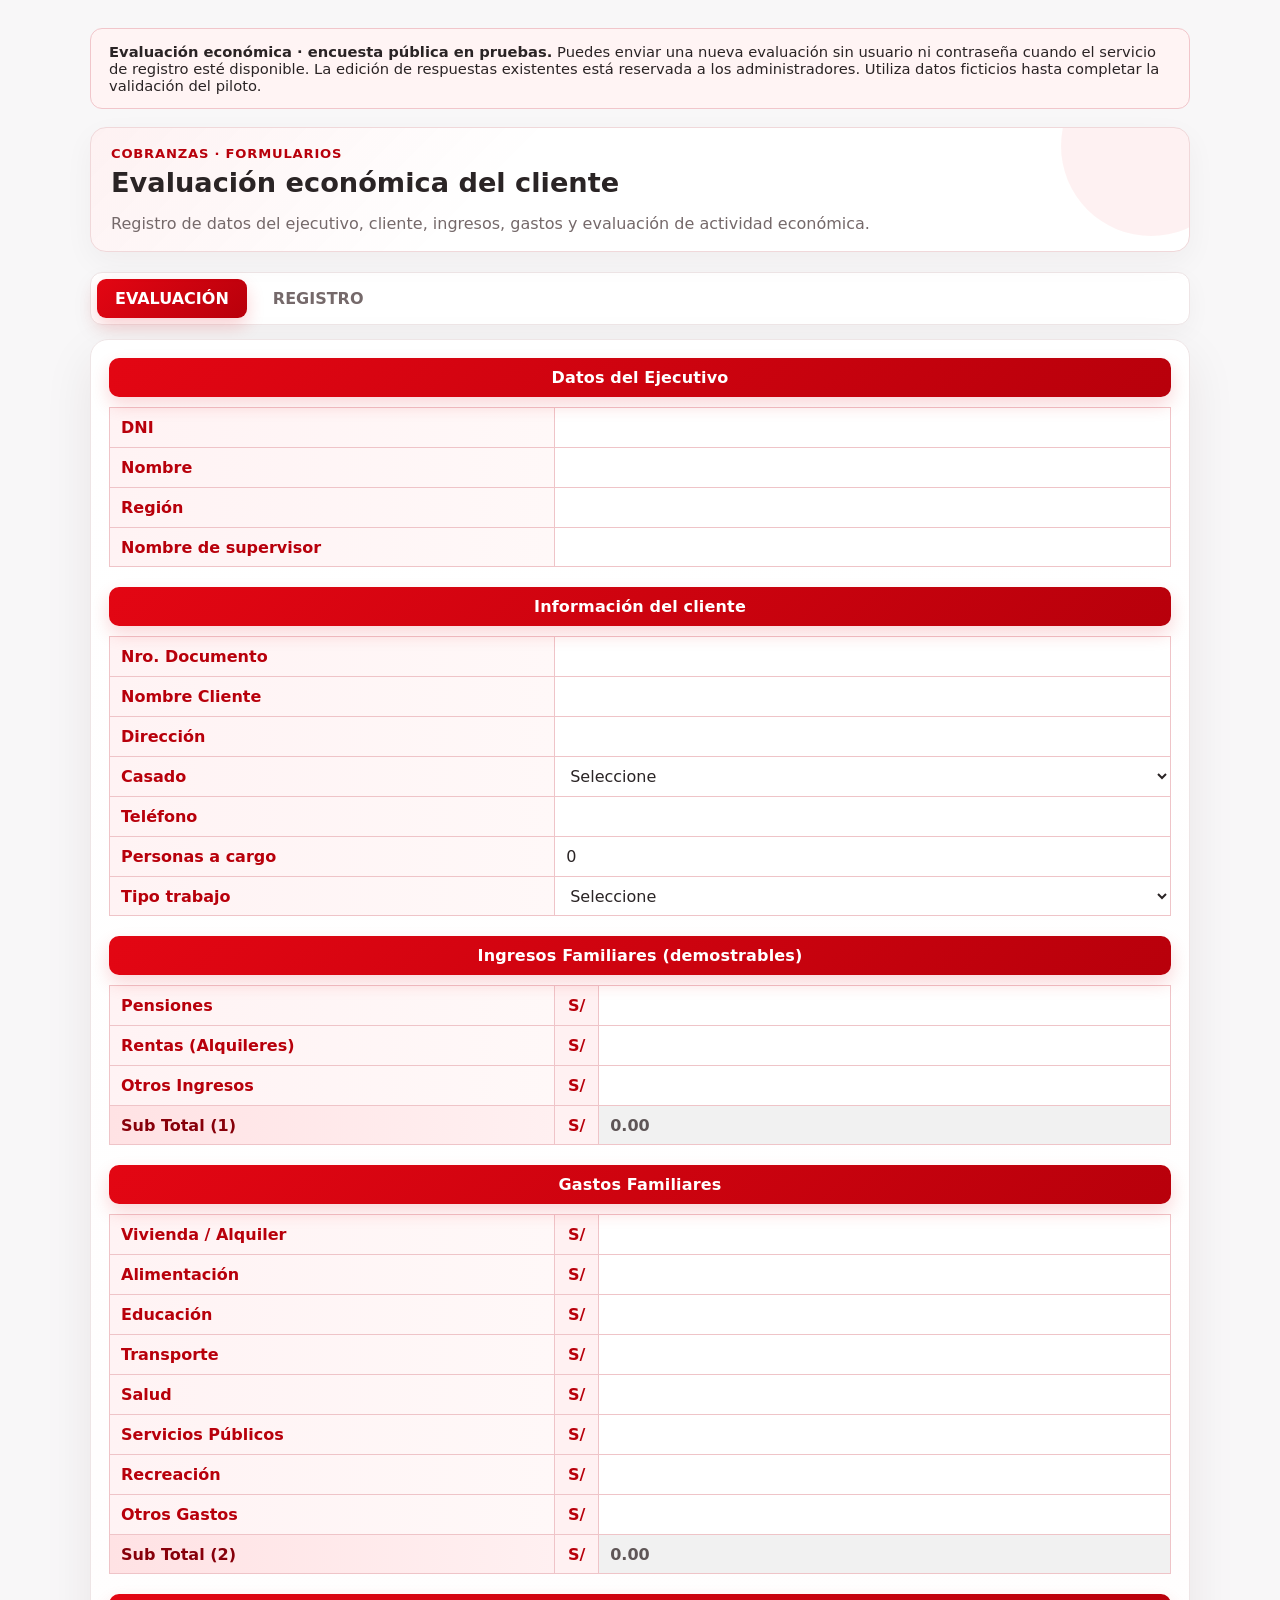
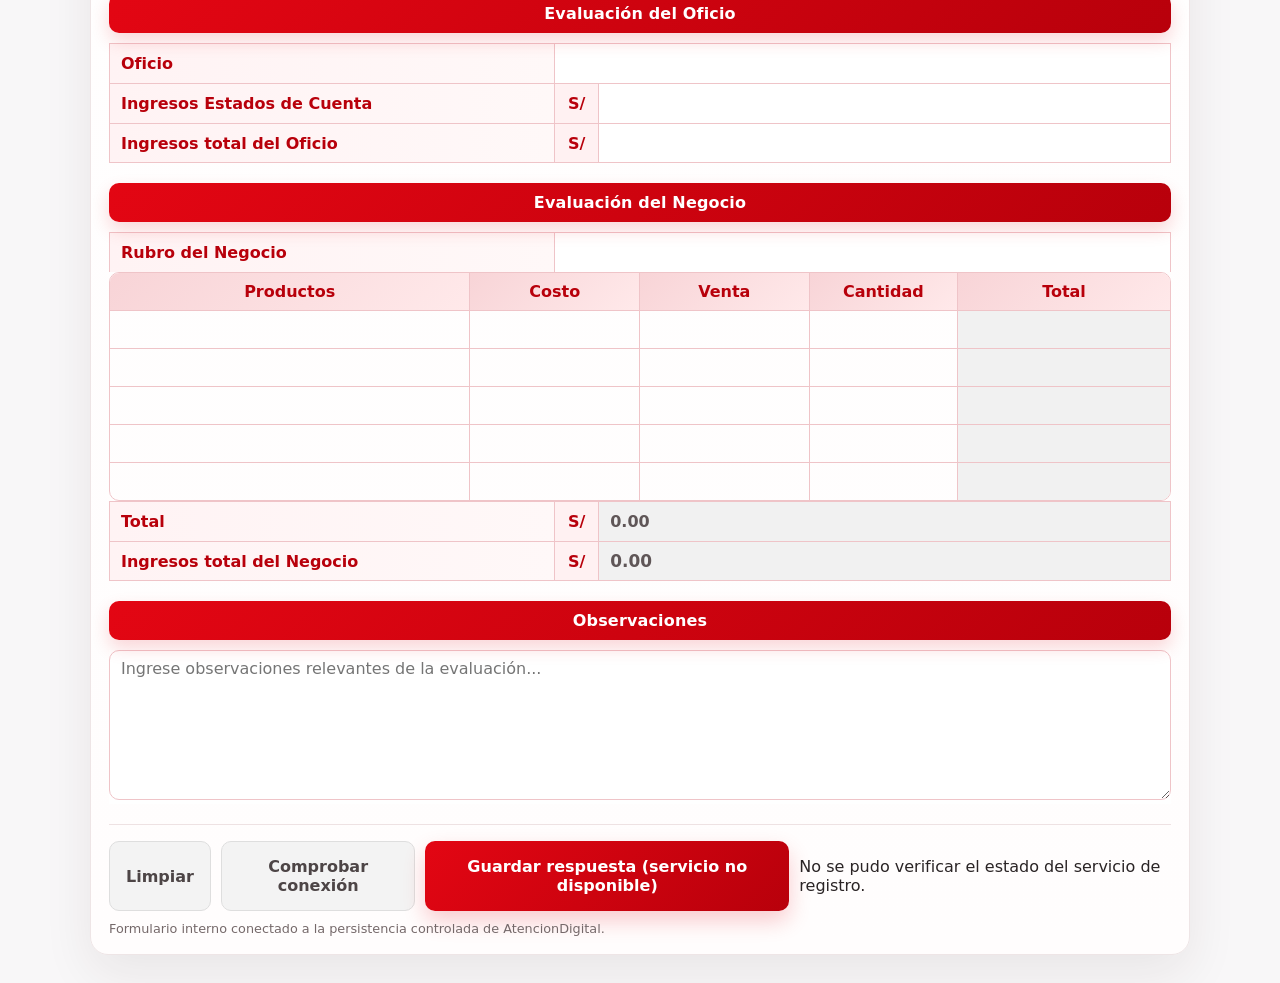
==== index.html @ 5de5f95e "feat(encuesta): Guardar público sin clave, confirmación persistente y bloqueo si no hay backend" ====
<!doctype html>
<html lang="es"><head><meta charset="utf-8"><meta name="viewport" content="width=device-width, initial-scale=1"><title>Actividad Económica | AtencionDigital</title><style>
:root{--carsa-red:#e30613;--carsa-red-dark:#b8000b;--carsa-red-deep:#87000a;--carsa-red-soft:#ffe6e8;--carsa-red-softer:#fff5f5;--carsa-ease:ease}*{box-sizing:border-box}body{margin:0;padding:28px 16px;background:#f8f7f8;font-family:system-ui,-apple-system,"Segoe UI",sans-serif;color:#2a2425}input,select,textarea,button{font:inherit}.atd-kicker{color:#b8000b;font-size:.82rem;font-weight:800;text-transform:uppercase;letter-spacing:.06em}.atd-page-title{font-size:1.7rem;margin:.4rem 0}.atd-muted{color:#75696a}.mb-1{margin-bottom:.25rem}.mb-0{margin-bottom:0}.preview-banner{max-width:1100px;margin:0 auto 18px;padding:14px 18px;border:1px solid #f1c6cb;background:#fff4f4;border-radius:12px;font-size:.92rem}

    .eval-page {
        --eval-red: var(--carsa-red);
        --eval-red-dark: var(--carsa-red-dark);
        --eval-red-deep: var(--carsa-red-deep);
        --eval-red-soft: var(--carsa-red-soft);
        --eval-red-softer: var(--carsa-red-softer);
        --eval-border: #efc4c8;
        --eval-line: #eee2e3;
        --eval-ink: #2a2425;
        --eval-muted: #75696a;
        --eval-shadow: 0 18px 50px rgba(45, 22, 24, .08);
    }

    .eval-header {
        display: flex;
        align-items: end;
        justify-content: space-between;
        gap: 16px;
        margin: 0 auto 20px;
        max-width: 1100px;
        padding: 18px 20px;
        border: 1px solid #f0d8da;
        border-radius: 16px;
        background:
            linear-gradient(135deg, rgba(227,6,19,.055), transparent 38%),
            #fff;
        box-shadow: 0 10px 30px rgba(43,22,24,.045);
        position: relative;
        overflow: hidden;
    }

    .eval-header::after {
        content: "";
        position: absolute;
        right: -52px;
        top: -72px;
        width: 180px;
        height: 180px;
        border-radius: 50%;
        background: rgba(227,6,19,.055);
        pointer-events: none;
    }

    .eval-grid {
        display: grid;
        grid-template-columns: 1fr;
        gap: 22px;
        align-items: start;
        max-width: 1100px;
        margin: 0 auto;
    }

    .eval-panel {
        width: 100%;
        background: linear-gradient(180deg, #fff 0%, #fffdfd 100%);
        border: 1px solid #eee5e6;
        border-radius: 18px;
        padding: 18px;
        box-shadow: var(--eval-shadow);
        overflow: hidden;
    }

    .eval-section {
        margin-bottom: 20px;
        animation: evalSectionIn .42s var(--carsa-ease) both;
    }

    .eval-section:last-child {
        margin-bottom: 0;
    }

    .eval-section-title {
        margin: 0 0 10px;
        padding: 10px 14px;
        border-radius: 10px;
        background: linear-gradient(135deg, var(--eval-red) 0%, var(--eval-red-dark) 100%);
        color: #fff;
        font-size: 1rem;
        font-weight: 850;
        letter-spacing: .01em;
        text-align: center;
        box-shadow: 0 8px 18px rgba(227,6,19,.16);
        position: relative;
        overflow: hidden;
    }

    .eval-section-title::after {
        content: "";
        position: absolute;
        inset: 0;
        background: linear-gradient(110deg, transparent 0 42%, rgba(255,255,255,.14) 50%, transparent 58% 100%);
        transform: translateX(-120%);
        transition: transform .6s var(--carsa-ease);
        pointer-events: none;
    }

    .eval-section:hover .eval-section-title::after {
        transform: translateX(120%);
    }

    .eval-row {
        display: grid;
        grid-template-columns: 42% 58%;
        border: 1px solid var(--eval-border);
        border-bottom: 0;
        min-height: 40px;
        background: #fff;
        transition: background .16s ease, box-shadow .16s ease, transform .16s ease;
    }

    .eval-row:last-child {
        border-bottom: 1px solid var(--eval-border);
    }

    .eval-row:hover {
        background: var(--eval-red-softer);
        box-shadow: inset 4px 0 0 rgba(227,6,19,.18);
    }

    .eval-label {
        display: flex;
        align-items: center;
        padding: 8px 11px;
        background: linear-gradient(90deg, #fff3f4 0%, #fff8f8 100%);
        color: var(--eval-red-dark);
        font-weight: 800;
        border-right: 1px solid var(--eval-border);
    }

    .eval-field {
        min-width: 0;
        background: #fff;
    }

    .eval-field input,
    .eval-field select,
    .eval-field textarea {
        width: 100%;
        min-height: 38px;
        border: 0;
        outline: 0;
        padding: 8px 11px;
        background: transparent;
        color: var(--eval-ink);
        transition: background .16s ease, box-shadow .16s ease;
    }

    .eval-field input:focus,
    .eval-field select:focus,
    .eval-field textarea:focus {
        background: #fffafa;
        box-shadow: inset 0 0 0 2px rgba(227,6,19,.18);
    }

    .eval-field textarea {
        min-height: 150px;
        resize: vertical;
        border: 1px solid var(--eval-border);
        border-radius: 10px;
        background: #fff;
    }

    .eval-money {
        display: grid;
        grid-template-columns: 44px 1fr;
        align-items: stretch;
    }

    .eval-currency {
        display: grid;
        place-items: center;
        background: #fff1f2;
        color: var(--eval-red-dark);
        font-weight: 900;
        border-right: 1px solid var(--eval-border);
    }

    .eval-subtotal {
        background: linear-gradient(90deg, #ffe2e4 0%, #fff0f1 100%) !important;
        color: var(--eval-red-deep);
        font-weight: 900;
    }

    .eval-total-emphasis {
        background: #fff4f5 !important;
        color: var(--eval-red-deep) !important;
        font-weight: 900;
        font-size: 1.06rem;
    }

    .eval-products {
        width: 100%;
        border-collapse: separate;
        border-spacing: 0;
        table-layout: fixed;
        overflow: hidden;
        border: 1px solid var(--eval-border);
        border-radius: 10px;
    }

    .eval-products th,
    .eval-products td {
        border-right: 1px solid var(--eval-border);
        border-bottom: 1px solid var(--eval-border);
        padding: 0;
    }

    .eval-products th:last-child,
    .eval-products td:last-child {
        border-right: 0;
    }

    .eval-products tbody tr:last-child td {
        border-bottom: 0;
    }

    .eval-products th {
        padding: 9px 6px;
        background: linear-gradient(135deg, #f8d4d7 0%, #ffe9ea 100%);
        color: var(--eval-red-dark);
        text-align: center;
        font-weight: 900;
    }

    .eval-products tbody tr {
        transition: background .16s ease;
    }

    .eval-products tbody tr:hover {
        background: #fff7f8;
    }

    .eval-products input {
        width: 100%;
        border: 0;
        outline: 0;
        padding: 9px 7px;
        text-align: center;
        background: transparent;
        color: var(--eval-ink);
    }

    .eval-products input:focus {
        background: #fffafa;
        box-shadow: inset 0 0 0 2px rgba(227,6,19,.16);
    }

    .eval-products .product-name {
        text-align: left;
    }

    .eval-actions {
        display: flex;
        justify-content: flex-end;
        gap: 10px;
        margin-top: 18px;
        padding-top: 16px;
        border-top: 1px solid var(--eval-line);
    }

    .eval-btn {
        min-height: 42px;
        border: 0;
        border-radius: 10px;
        padding: 9px 16px;
        font-weight: 850;
        cursor: pointer;
        transition: transform .18s var(--carsa-ease), box-shadow .18s ease, background .18s ease, color .18s ease;
    }

    .eval-btn:hover {
        transform: translateY(-2px);
    }

    .eval-btn-primary {
        background: linear-gradient(135deg, var(--eval-red) 0%, var(--eval-red-dark) 100%);
        color: #fff;
        box-shadow: 0 10px 22px rgba(227,6,19,.2);
    }

    .eval-btn-primary:hover {
        box-shadow: 0 14px 28px rgba(227,6,19,.28);
    }

    .eval-btn-secondary {
        background: #f3f3f3;
        color: #4d4546;
        border: 1px solid #dedede;
    }

    .eval-btn-secondary:hover {
        background: #fff5f6;
        color: var(--eval-red-dark);
        border-color: #efbfc3;
    }

    .eval-note {
        margin-top: 10px;
        color: var(--eval-muted);
        font-size: .8rem;
    }


    .eval-tabs {
        display: flex;
        gap: 8px;
        max-width: 1100px;
        margin: 0 auto 14px;
        padding: 6px;
        background: #fff;
        border: 1px solid #eee5e6;
        border-radius: 12px;
        box-shadow: 0 8px 24px rgba(43,22,24,.04);
    }
    .eval-tab {
        border: 0;
        border-radius: 9px;
        padding: 10px 18px;
        background: transparent;
        color: var(--eval-muted);
        font-weight: 850;
        cursor: pointer;
    }
    .eval-tab.active {
        background: linear-gradient(135deg, var(--eval-red), var(--eval-red-dark));
        color: #fff;
        box-shadow: 0 8px 18px rgba(227,6,19,.18);
    }
    .eval-tab-radio { position: absolute; opacity: 0; pointer-events: none; }
    .eval-tab-content { display: none; }
    #evalVistaEvaluacion:checked ~ .eval-tabs + #tabEvaluacion { display: block; }
    #evalVistaRegistro:checked ~ .eval-tabs + #tabEvaluacion + #tabRegistro { display: block; }
    #evalVistaRegistro:checked ~ #tabRegistro {
        width: 100%;
        max-width: none;
        margin-left: 50%;
        transform: translateX(-50%);
    }
    #evalVistaRegistro:checked ~ #tabRegistro .eval-grid {
        max-width: none;
        width: 100%;
    }
    #evalVistaRegistro:checked ~ #tabRegistro .eval-panel {
        width: 100%;
        max-width: none;
    }
    #evalVistaRegistro:checked ~ #tabRegistro .eval-registro {
        min-width: 1700px;
    }
    #evalVistaEvaluacion:checked ~ .eval-tabs label[for="evalVistaEvaluacion"],
    #evalVistaRegistro:checked ~ .eval-tabs label[for="evalVistaRegistro"] {
        background: linear-gradient(135deg, var(--eval-red), var(--eval-red-dark));
        color: #fff;
        box-shadow: 0 8px 18px rgba(227,6,19,.18);
    }
    .eval-registro-wrap {
        overflow-x: auto;
        position: relative;
        isolation: isolate;
    }
    .eval-registro {
        width: 100%;
        min-width: 980px;
        border-collapse: separate;
        border-spacing: 0;
        border: 1px solid var(--eval-border);
        border-radius: 10px;
        overflow: hidden;
    }
    .eval-registro th, .eval-registro td {
        padding: 9px 8px;
        border-right: 1px solid var(--eval-border);
        border-bottom: 1px solid var(--eval-border);
        text-align: left;
        white-space: nowrap;
    }
    .eval-registro th:last-child, .eval-registro td:last-child { border-right: 0; }
    .eval-registro tbody tr:last-child td { border-bottom: 0; }
    .eval-registro thead tr:first-child th {
        background: linear-gradient(135deg, #f8d4d7 0%, #ffe9ea 100%);
        color: var(--eval-red-dark);
        font-weight: 900;
    }
    .eval-registro .filter-row th {
        background: #fff8f8;
        padding: 6px;
    }
    .eval-registro .filter-row input, .eval-registro .filter-row select {
        width: 100%;
        min-width: 80px;
        border: 1px solid #efd0d3;
        border-radius: 7px;
        padding: 6px 7px;
        outline: 0;
        background: #fff;
    }
    .eval-registro .filter-row input:focus, .eval-registro .filter-row select:focus {
        border-color: var(--eval-red);
        box-shadow: 0 0 0 2px rgba(227,6,19,.08);
    }
    .eval-registro tbody td { background: #fafafa; color: #5f5657; }
    .eval-registro tbody tr:hover td { background: #fafafa; }
    .eval-action-head,
    .eval-action-cell {
        position: sticky !important;
        right: 0;
        z-index: 20;
        text-align: center !important;
        min-width: 74px;
        width: 74px;
        box-shadow: -5px 0 10px rgba(43,22,24,.08);
    }
    .eval-action-head {
        background: linear-gradient(135deg, #f8d4d7 0%, #ffe9ea 100%) !important;
        color: var(--eval-red-dark) !important;
        z-index: 30;
    }
    .eval-registro .filter-row th:last-child {
        position: sticky !important;
        right: 0;
        z-index: 29;
        background: #fff8f8 !important;
        box-shadow: -5px 0 10px rgba(43,22,24,.08);
    }
    .eval-action-cell { background: #fff !important; }
    .eval-edit-btn {
        width: 36px;
        height: 34px;
        border: 1px solid #e5c7ca;
        border-radius: 8px;
        background: #fff;
        color: var(--eval-red-dark);
        font-size: 20px;
        font-weight: 900;
        line-height: 1;
        cursor: pointer;
    }
    .eval-edit-btn:hover { border-color: var(--eval-red); box-shadow: 0 4px 12px rgba(227,6,19,.12); }
    .eval-row-editing td:not(.eval-action-cell) { background: #fffdf2 !important; }
    .eval-cell-editor {
        width: 100%;
        min-width: 110px;
        border: 1px solid #e5aeb3;
        border-radius: 6px;
        padding: 6px 7px;
        background: #fff;
        color: #332b2c;
        outline: 0;
    }
    .eval-cell-editor:focus { border-color: var(--eval-red); box-shadow: 0 0 0 2px rgba(227,6,19,.10); }
    .eval-cell-locked { background: #f1f1f1 !important; color: #8a8081 !important; }
    .eval-calculated,
    #productosBody [data-field="total"] {
        background: #f1f1f1 !important;
        color: #5f5657 !important;
        cursor: not-allowed;
        font-weight: 800;
    }
    .eval-empty {
        text-align: center !important;
        padding: 26px !important;
        color: var(--eval-muted);
    }

    @keyframes evalSectionIn {
        from { opacity: 0; transform: translateY(8px); }
        to { opacity: 1; transform: translateY(0); }
    }

    @media (prefers-reduced-motion: reduce) {
        .eval-section,
        .eval-section-title::after,
        .eval-row,
        .eval-btn {
            animation: none !important;
            transition: none !important;
        }
    }

    @media (max-width: 640px) {
        .eval-header {
            padding: 15px;
        }

        .eval-panel {
            padding: 12px;
        }

        .eval-row {
            grid-template-columns: 1fr;
        }

        .eval-label {
            border-right: 0;
            border-bottom: 1px solid var(--eval-border);
        }

        .eval-products {
            font-size: .8rem;
        }

        .eval-actions {
            flex-direction: column-reverse;
        }

        .eval-btn {
            width: 100%;
        }
    }

</style></head><body><aside class="preview-banner"><strong>Evaluación económica · encuesta pública en pruebas.</strong> Puedes enviar una nueva evaluación sin usuario ni contraseña cuando el servicio de registro esté disponible. La edición de respuestas existentes está reservada a los administradores. Utiliza datos ficticios hasta completar la validación del piloto.</aside>
<div class="eval-page">
    <div class="eval-header">
        <div>
            <div class="atd-kicker">Cobranzas · Formularios</div>
            <h1 class="atd-page-title mb-1">Evaluación económica del cliente</h1>
            <p class="atd-muted mb-0">
                Registro de datos del ejecutivo, cliente, ingresos, gastos y evaluación de actividad económica.
            </p>
        </div>
    </div>


    <input type="radio" name="evalVista" id="evalVistaEvaluacion" class="eval-tab-radio" checked />
    <input type="radio" name="evalVista" id="evalVistaRegistro" class="eval-tab-radio" />
    <div class="eval-tabs" role="tablist" aria-label="Evaluación económica">
        <label class="eval-tab" for="evalVistaEvaluacion">EVALUACIÓN</label>
        <label class="eval-tab" for="evalVistaRegistro">REGISTRO</label>
    </div>

    <div id="tabEvaluacion" class="eval-tab-content active">

    <form id="evaluacionEconomicaForm" autocomplete="off">
        
        <div class="eval-grid">

            <div class="eval-panel">
                <section class="eval-section">
                    <h2 class="eval-section-title">Datos del Ejecutivo</h2>

                    <div class="eval-row">
                        <div class="eval-label">DNI</div>
                        <div class="eval-field"><input name="dniEjecutivo" maxlength="8" inputmode="numeric" /></div>
                    </div>
                    <div class="eval-row">
                        <div class="eval-label">Nombre</div>
                        <div class="eval-field"><input name="nombreEjecutivo" /></div>
                    </div>
                    <div class="eval-row">
                        <div class="eval-label">Región</div>
                        <div class="eval-field"><input name="regionEjecutivo" /></div>
                    </div>
                    <div class="eval-row">
                        <div class="eval-label">Nombre de supervisor</div>
                        <div class="eval-field"><input name="supervisor" /></div>
                    </div>
                </section>

                <section class="eval-section">
                    <h2 class="eval-section-title">Información del cliente</h2>

                    <div class="eval-row">
                        <div class="eval-label">Nro. Documento</div>
                        <div class="eval-field"><input name="nroDocumento" /></div>
                    </div>
                    <div class="eval-row">
                        <div class="eval-label">Nombre Cliente</div>
                        <div class="eval-field"><input name="nombreCliente" /></div>
                    </div>
                    <div class="eval-row">
                        <div class="eval-label">Dirección</div>
                        <div class="eval-field"><input name="direccion" /></div>
                    </div>
                    <div class="eval-row">
                        <div class="eval-label">Casado</div>
                        <div class="eval-field">
                            <select name="casado">
                                <option value="">Seleccione</option>
                                <option value="SI">Sí</option>
                                <option value="NO">No</option>
                            </select>
                        </div>
                    </div>
                    <div class="eval-row">
                        <div class="eval-label">Teléfono</div>
                        <div class="eval-field"><input name="telefono" inputmode="tel" /></div>
                    </div>
                    <div class="eval-row">
                        <div class="eval-label">Personas a cargo</div>
                        <div class="eval-field"><input name="personasCargo" type="number" min="0" value="0" /></div>
                    </div>
                    <div class="eval-row">
                        <div class="eval-label">Tipo trabajo</div>
                        <div class="eval-field">
                            <select name="tipoTrabajo" id="tipoTrabajo">
                                <option value="">Seleccione</option>
                                <option value="DEPENDIENTE">Dependiente</option>
                                <option value="INDEPENDIENTE">Independiente</option>
                                <option value="NEGOCIO">Negocio</option>
                                <option value="OTRO">Otro</option>
                            </select>
                        </div>
                    </div>
                </section>

                <section class="eval-section">
                    <h2 class="eval-section-title">Ingresos Familiares (demostrables)</h2>

                    <div class="eval-row">
                        <div class="eval-label">Pensiones</div>
                        <div class="eval-field eval-money">
                            <span class="eval-currency">S/</span>
                            <input class="js-ingreso" name="pensiones" type="number" min="0" step="0.01" />
                        </div>
                    </div>
                    <div class="eval-row">
                        <div class="eval-label">Rentas (Alquileres)</div>
                        <div class="eval-field eval-money">
                            <span class="eval-currency">S/</span>
                            <input class="js-ingreso" name="rentas" type="number" min="0" step="0.01" />
                        </div>
                    </div>
                    <div class="eval-row">
                        <div class="eval-label">Otros Ingresos</div>
                        <div class="eval-field eval-money">
                            <span class="eval-currency">S/</span>
                            <input class="js-ingreso" name="otrosIngresos" type="number" min="0" step="0.01" />
                        </div>
                    </div>
                    <div class="eval-row eval-subtotal">
                        <div class="eval-label eval-subtotal">Sub Total (1)</div>
                        <div class="eval-field eval-money eval-subtotal">
                            <span class="eval-currency">S/</span>
                            <input id="subtotalIngresos" class="eval-subtotal eval-calculated" readonly tabindex="-1" />
                        </div>
                    </div>
                </section>

                <section class="eval-section">
                    <h2 class="eval-section-title">Gastos Familiares</h2>

                    <div class="eval-row"><div class="eval-label">Vivienda / Alquiler</div><div class="eval-field eval-money"><span class="eval-currency">S/</span><input class="js-gasto" name="viviendaAlquiler" type="number" min="0" step="0.01" /></div></div>
                    <div class="eval-row"><div class="eval-label">Alimentación</div><div class="eval-field eval-money"><span class="eval-currency">S/</span><input class="js-gasto" name="alimentacion" type="number" min="0" step="0.01" /></div></div>
                    <div class="eval-row"><div class="eval-label">Educación</div><div class="eval-field eval-money"><span class="eval-currency">S/</span><input class="js-gasto" name="educacion" type="number" min="0" step="0.01" /></div></div>
                    <div class="eval-row"><div class="eval-label">Transporte</div><div class="eval-field eval-money"><span class="eval-currency">S/</span><input class="js-gasto" name="transporte" type="number" min="0" step="0.01" /></div></div>
                    <div class="eval-row"><div class="eval-label">Salud</div><div class="eval-field eval-money"><span class="eval-currency">S/</span><input class="js-gasto" name="salud" type="number" min="0" step="0.01" /></div></div>
                    <div class="eval-row"><div class="eval-label">Servicios Públicos</div><div class="eval-field eval-money"><span class="eval-currency">S/</span><input class="js-gasto" name="serviciosPublicos" type="number" min="0" step="0.01" /></div></div>
                    <div class="eval-row"><div class="eval-label">Recreación</div><div class="eval-field eval-money"><span class="eval-currency">S/</span><input class="js-gasto" name="recreacion" type="number" min="0" step="0.01" /></div></div>
                    <div class="eval-row"><div class="eval-label">Otros Gastos</div><div class="eval-field eval-money"><span class="eval-currency">S/</span><input class="js-gasto" name="otrosGastos" type="number" min="0" step="0.01" /></div></div>
                    <div class="eval-row eval-subtotal">
                        <div class="eval-label eval-subtotal">Sub Total (2)</div>
                        <div class="eval-field eval-money eval-subtotal">
                            <span class="eval-currency">S/</span>
                            <input id="subtotalGastos" class="eval-subtotal eval-calculated" readonly tabindex="-1" />
                        </div>
                    </div>
                </section>

                <section class="eval-section">
                    <h2 class="eval-section-title">Evaluación del Oficio</h2>

                    <div class="eval-row">
                        <div class="eval-label">Oficio</div>
                        <div class="eval-field"><input name="oficio" /></div>
                    </div>
                    <div class="eval-row">
                        <div class="eval-label">Ingresos Estados de Cuenta</div>
                        <div class="eval-field eval-money">
                            <span class="eval-currency">S/</span>
                            <input name="ingresoEstadoCuenta" type="number" min="0" step="0.01" />
                        </div>
                    </div>
                    <div class="eval-row">
                        <div class="eval-label">Ingresos total del Oficio</div>
                        <div class="eval-field eval-money">
                            <span class="eval-currency">S/</span>
                            <input name="ingresoTotalOficio" type="number" min="0" step="0.01" />
                        </div>
                    </div>
                </section>

                <section class="eval-section">
                    <h2 class="eval-section-title">Evaluación del Negocio</h2>

                    <div class="eval-row">
                        <div class="eval-label">Rubro del Negocio</div>
                        <div class="eval-field"><input name="rubroNegocio" /></div>
                    </div>

                    <div class="mt-3">
                        <table class="eval-products">
                            <thead>
                                <tr>
                                    <th style="width:34%">Productos</th>
                                    <th style="width:16%">Costo</th>
                                    <th style="width:16%">Venta</th>
                                    <th style="width:14%">Cantidad</th>
                                    <th style="width:20%">Total</th>
                                </tr>
                            </thead>
                            <tbody id="productosBody">
<tr><td><input class="product-name" data-field="producto" /></td><td><input data-field="costo" type="number" min="0" step="0.01" /></td><td><input data-field="venta" type="number" min="0" step="0.01" /></td><td><input data-field="cantidad" type="number" min="0" step="1" /></td><td><input data-field="total" readonly /></td></tr>
<tr><td><input class="product-name" data-field="producto" /></td><td><input data-field="costo" type="number" min="0" step="0.01" /></td><td><input data-field="venta" type="number" min="0" step="0.01" /></td><td><input data-field="cantidad" type="number" min="0" step="1" /></td><td><input data-field="total" readonly /></td></tr>
<tr><td><input class="product-name" data-field="producto" /></td><td><input data-field="costo" type="number" min="0" step="0.01" /></td><td><input data-field="venta" type="number" min="0" step="0.01" /></td><td><input data-field="cantidad" type="number" min="0" step="1" /></td><td><input data-field="total" readonly /></td></tr>
<tr><td><input class="product-name" data-field="producto" /></td><td><input data-field="costo" type="number" min="0" step="0.01" /></td><td><input data-field="venta" type="number" min="0" step="0.01" /></td><td><input data-field="cantidad" type="number" min="0" step="1" /></td><td><input data-field="total" readonly /></td></tr>
<tr><td><input class="product-name" data-field="producto" /></td><td><input data-field="costo" type="number" min="0" step="0.01" /></td><td><input data-field="venta" type="number" min="0" step="0.01" /></td><td><input data-field="cantidad" type="number" min="0" step="1" /></td><td><input data-field="total" readonly /></td></tr>
                            </tbody>
                        </table>
                    </div>

                    <div class="eval-row mt-3">
                        <div class="eval-label">Total</div>
                        <div class="eval-field eval-money">
                            <span class="eval-currency">S/</span>
                            <input id="totalProductos" class="eval-calculated" readonly tabindex="-1" />
                        </div>
                    </div>

                    <div class="eval-row mt-3">
                        <div class="eval-label">Ingresos total del Negocio</div>
                        <div class="eval-field eval-money">
                            <span class="eval-currency">S/</span>
                            <input id="ingresoTotalNegocio" name="ingresoTotalNegocio" class="eval-total-emphasis eval-calculated" type="number" step="0.01" readonly tabindex="-1" />
                        </div>
                    </div>
                </section>

                <section class="eval-section">
                    <h2 class="eval-section-title">Observaciones</h2>
                    <div class="eval-field">
                        <textarea name="observaciones" placeholder="Ingrese observaciones relevantes de la evaluación..."></textarea>
                    </div>
                </section>

                <div class="eval-actions">
                    <button type="reset" class="eval-btn eval-btn-secondary">Limpiar</button><button type="button" class="eval-btn eval-btn-secondary" id="btnComprobarGuardar">Comprobar conexión</button>
                    <button type="submit" class="eval-btn eval-btn-primary" id="btnGuardarEvaluacion" disabled title="Se habilitará automáticamente cuando el servidor confirme que puede registrar">Guardar respuesta (verificando servicio)</button><p id="estadoGuardadoDemo" role="status" aria-live="polite"></p>
                </div>

                <div class="eval-note">
                    Formulario interno conectado a la persistencia controlada de AtencionDigital.
                </div>
            </div>
        </div>
    </form>

    </div>

    
<div id="tabRegistro" class="eval-tab-content"><div class="eval-grid"><div class="eval-panel"><section class="eval-section"><h2 class="eval-section-title">REGISTRO</h2><p>Comparación de las dos evaluaciones más recientes desde SQL Server (solo lectura, campos limitados). Para actualizar registros existentes, ingresa al módulo Cobranzas → Evaluación Económica del portal interno de AtencionDigital con una sesión autorizada; esta vista pública no permite modificar registros.</p><p id="confirmacionEncuesta" role="status" aria-live="polite" style="font-weight:700"></p><p id="demoStatus" role="status"></p><div id="demoOutput" style="overflow-x:auto"></div></section></div></div></div>
</div>
<script>
document.addEventListener("DOMContentLoaded", function () {
    var form = document.getElementById("evaluacionEconomicaForm");
    var boton = document.getElementById("btnGuardarEvaluacion");
    var comprobar = document.getElementById("btnComprobarGuardar");
    if (!form || !boton) return;

    function n(v) {
        var x = Number(v);
        return isFinite(x) ? x : 0;
    }

    function val(name) {
        var el = form.elements[name];
        return el ? el.value : "";
    }

    function recalcularFamilia() {
        var ingresos = 0, gastos = 0;
        document.querySelectorAll(".js-ingreso").forEach(function (x) { ingresos += n(x.value); });
        document.querySelectorAll(".js-gasto").forEach(function (x) { gastos += n(x.value); });
        var a = document.getElementById("subtotalIngresos");
        var b = document.getElementById("subtotalGastos");
        if (a) a.value = ingresos.toFixed(2);
        if (b) b.value = gastos.toFixed(2);
        recalcularIngresoTotalNegocio();
    }

    function recalcularIngresoTotalNegocio() {
        var subtotal1 = 0;
        var subtotal2 = 0;
        document.querySelectorAll(".js-ingreso").forEach(function (x) { subtotal1 += n(x.value); });
        document.querySelectorAll(".js-gasto").forEach(function (x) { subtotal2 += n(x.value); });

        var estadoCuenta = form.elements["ingresoEstadoCuenta"];
        var totalOficio = form.elements["ingresoTotalOficio"];
        var totalNegocio = form.elements["ingresoTotalNegocio"];

        var resultado = (subtotal1 + n(estadoCuenta && estadoCuenta.value) + n(totalOficio && totalOficio.value)) - subtotal2;
        if (totalNegocio) totalNegocio.value = resultado.toFixed(2);
    }

    function recalcularProductos() {
        var totalGeneral = 0;
        document.querySelectorAll("#productosBody tr").forEach(function (fila) {
            var venta = fila.querySelector('[data-field="venta"]');
            var cantidad = fila.querySelector('[data-field="cantidad"]');
            var total = fila.querySelector('[data-field="total"]');
            var costo = fila.querySelector('[data-field="costo"]');
            var importe = (n(venta && venta.value) - n(costo && costo.value)) * n(cantidad && cantidad.value);
            if (total) total.value = importe ? importe.toFixed(2) : "";
            totalGeneral += importe;
        });
        var t = document.getElementById("totalProductos");
        if (t) t.value = totalGeneral.toFixed(2);
    }

    document.querySelectorAll(".js-ingreso, .js-gasto").forEach(function (x) {
        x.addEventListener("input", recalcularFamilia);
    });
    ["ingresoEstadoCuenta", "ingresoTotalOficio"].forEach(function (nombre) {
        var campo = form.elements[nombre];
        if (campo) campo.addEventListener("input", recalcularIngresoTotalNegocio);
    });

    document.querySelectorAll('#productosBody input[data-field="costo"], #productosBody input[data-field="venta"], #productosBody input[data-field="cantidad"]').forEach(function (x) {
        x.addEventListener("input", recalcularProductos);
    });

    var registroConfig = null;
    var envioPendiente = null;
    var aviso = document.getElementById("estadoGuardadoDemo");

    async function habilitarSiDisponible() {
        if (comprobar) { comprobar.disabled = true; comprobar.textContent = "Comprobando..."; }
        try {
            const response = await fetch("https://atd-relay.onrender.com/api/actividad-economica/registro-config", {cache: "no-store"});
            if (!response.ok) throw new Error("API no disponible");
            const config = await response.json();
            registroConfig = config && config.registroHabilitado && config.credencialesRequeridas === false && config.campaign_id ? config : null;
            boton.disabled = !registroConfig;
            boton.textContent = registroConfig ? "Guardar respuesta" : "Guardar respuesta (servicio no disponible)";
            if (aviso) aviso.textContent = registroConfig
                ? "El formulario está listo para registrar una respuesta sin credenciales."
                : "El registro real sigue deshabilitado hasta configurar y desplegar los servicios.";
        } catch (_) {
            boton.disabled = true;
            registroConfig = null;
            boton.textContent = "Guardar respuesta (servicio no disponible)";
            if (aviso) aviso.textContent = "No se pudo verificar el estado del servicio de registro.";
        } finally {
            if (comprobar) { comprobar.disabled = false; comprobar.textContent = "Comprobar conexión"; }
        }
    }

    function numeroEstricto(nombre) {
        const raw = val(nombre).trim();
        if (!raw) return 0;
        const valor = Number(raw);
        if (!Number.isFinite(valor)) throw new Error("Número inválido: " + nombre);
        return valor;
    }

    function construirEvaluacion() {
        const camposTexto = [
            "dniEjecutivo", "nombreEjecutivo", "regionEjecutivo", "supervisor",
            "nroDocumento", "nombreCliente", "direccion", "casado",
            "telefono", "tipoTrabajo", "oficio", "rubroNegocio", "observaciones"
        ];
        const camposNumero = [
            "pensiones", "rentas", "otrosIngresos", "viviendaAlquiler",
            "alimentacion", "educacion", "transporte", "salud",
            "serviciosPublicos", "recreacion", "otrosGastos",
            "ingresoEstadoCuenta", "ingresoTotalOficio", "ingresoTotalNegocio"
        ];
        const data = {};
        camposTexto.forEach(key => { data[key] = val(key).trim(); });
        camposNumero.forEach(key => { data[key] = numeroEstricto(key); });
        data.personasCargo = numeroEstricto("personasCargo");
        if (!Number.isInteger(data.personasCargo) || data.personasCargo < 0 || data.personasCargo > 100) {
            throw new Error("Personas a cargo debe ser un entero entre 0 y 100");
        }
        if (!data.tipoTrabajo) throw new Error("El tipo de trabajo es obligatorio");
        data.productos = [];
        document.querySelectorAll("#productosBody tr").forEach((fila, i) => {
            const producto = fila.querySelector('[data-field="producto"]');
            if (!producto || !producto.value.trim()) return;
            const value = key => {
                const input = fila.querySelector('[data-field="' + key + '"]');
                const raw = input ? input.value.trim() : "";
                const result = raw ? Number(raw) : 0;
                if (!Number.isFinite(result)) throw new Error("Importe de producto inválido");
                return result;
            };
            const cantidad = value("cantidad");
            if (!Number.isInteger(cantidad) || cantidad < 0) throw new Error("Cantidad de producto inválida");
            data.productos.push({
                orden: i + 1, producto: producto.value.trim(),
                costo: value("costo"), venta: value("venta"), cantidad: cantidad
            });
        });
        return data;
    }

    form.addEventListener("submit", async function (event) {
        event.preventDefault();
        if (boton.disabled || !registroConfig) return;
        let evaluacion;
        try {
            evaluacion = construirEvaluacion();
        } catch (error) {
            if (aviso) aviso.textContent = error.message;
            return;
        }
        const fingerprint = JSON.stringify(evaluacion);
        if (!envioPendiente || envioPendiente.fingerprint !== fingerprint) {
            envioPendiente = {fingerprint: fingerprint, submission_id: crypto.randomUUID()};
        }
        boton.disabled = true;
        boton.textContent = "Registrando...";
        if (aviso) aviso.textContent = "Solicitando confirmación de SQL Server...";
        try {
            const response = await fetch("https://atd-relay.onrender.com/api/actividad-economica/registrar", {
                method: "POST",
                cache: "no-store",
                headers: {
                    "Content-Type": "application/json"
                },
                body: JSON.stringify({
                    campaign_id: registroConfig.campaign_id,
                    submission_id: envioPendiente.submission_id,
                    evaluation: evaluacion
                })
            });
            const result = await response.json();
            if (!response.ok || !result.bResultado) {
                throw new Error(result.detail || result.vMensaje || "HTTP " + response.status);
            }
            const mensajeExito = "Respuesta guardada correctamente. Código: " + result.iCod_Evaluacion +
                (result.replay ? " (reintento reconocido)" : "");
            if (aviso) aviso.textContent = mensajeExito;
            const confirmacion = document.getElementById("confirmacionEncuesta");
            if (confirmacion) confirmacion.textContent = mensajeExito;
            envioPendiente = null;
            form.reset();
            const tab = document.getElementById("evalVistaRegistro");
            if (tab) tab.checked = true;
            if (typeof cargarRegistrosReales === "function") await cargarRegistrosReales();
        } catch (error) {
            if (aviso) aviso.textContent = "No se confirmó el registro: " + error.message +
                ". Si reintentas sin cambiar los datos, se usará el mismo identificador.";
        } finally {
            boton.disabled = !registroConfig;
            boton.textContent = registroConfig ? "Guardar respuesta" : "Guardar respuesta (servicio no disponible)";
        }
    });
    if (comprobar) comprobar.addEventListener("click", habilitarSiDisponible);
    habilitarSiDisponible();
    recalcularFamilia();
    recalcularProductos();
});
</script><script>
async function cargarRegistrosReales(){
  const status=document.getElementById('demoStatus');
  const output=document.getElementById('demoOutput');
  const fields=[['iCod_Evaluacion','Código'],['iPersonas_Cargo','Personas a cargo'],['vTipo_Trabajo','Tipo de trabajo'],['nOtros_Ingresos','Otros ingresos (S/)']];
  status.textContent='Consultando registros reales...';
  output.replaceChildren();
  try{
    const response=await fetch('https://atd-relay.onrender.com/api/actividad-economica/comparacion',{cache:'no-store'});
    if(!response.ok)throw new Error('HTTP '+response.status);
    const result=await response.json();
    if(result.modo!=='READONLY'||!Array.isArray(result.registros))throw new Error('Respuesta inesperada');
    const table=document.createElement('table');
    table.style.cssText='width:100%;border-collapse:collapse;text-align:left';
    const head=document.createElement('thead');
    const headRow=document.createElement('tr');
    fields.forEach(([key,title])=>{const th=document.createElement('th');th.textContent=title;th.style.cssText='padding:8px;border-bottom:1px solid #aaa';headRow.appendChild(th)});
    head.appendChild(headRow);table.appendChild(head);
    const body=document.createElement('tbody');
    result.registros.forEach(record=>{const tr=document.createElement('tr');fields.forEach(([key])=>{const td=document.createElement('td');td.textContent=record[key]??'';td.style.cssText='padding:8px;border-bottom:1px solid #ddd';tr.appendChild(td)});body.appendChild(tr)});
    table.appendChild(body);output.appendChild(table);
    status.textContent='SQL Server vía WSS: '+result.registros.length+' registros reales. Consulta de solo lectura.';
  }catch(error){status.textContent='No se pudo consultar: '+error.message;}
}
const tabRegistroRadio=document.getElementById('evalVistaRegistro');
let ultimaCarga=0;
async function cargarAlAbrirRegistro(){
  if(Date.now()-ultimaCarga<60000)return;
  ultimaCarga=Date.now();
  await cargarRegistrosReales();
}
if(tabRegistroRadio){
  tabRegistroRadio.addEventListener('change',function(){if(this.checked)cargarAlAbrirRegistro();});
  if(tabRegistroRadio.checked)cargarAlAbrirRegistro();
}
</script></body></html>
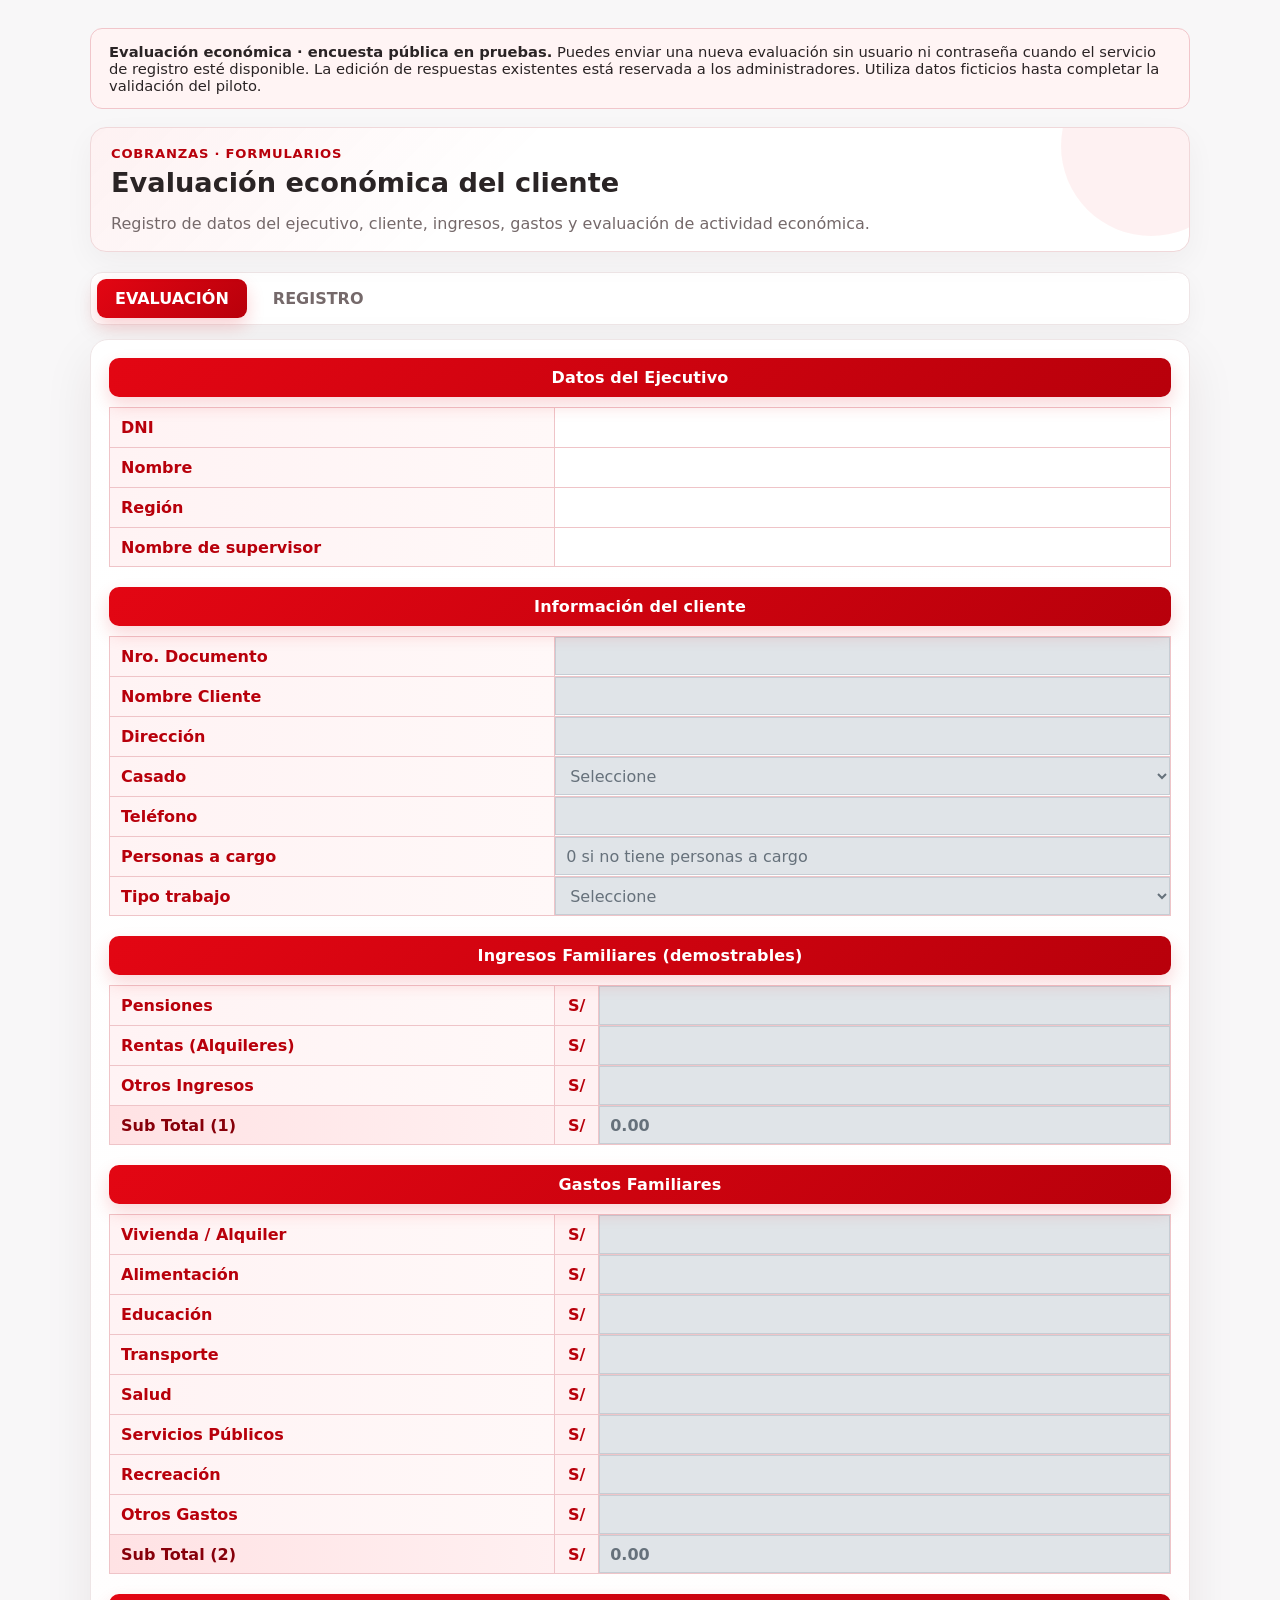
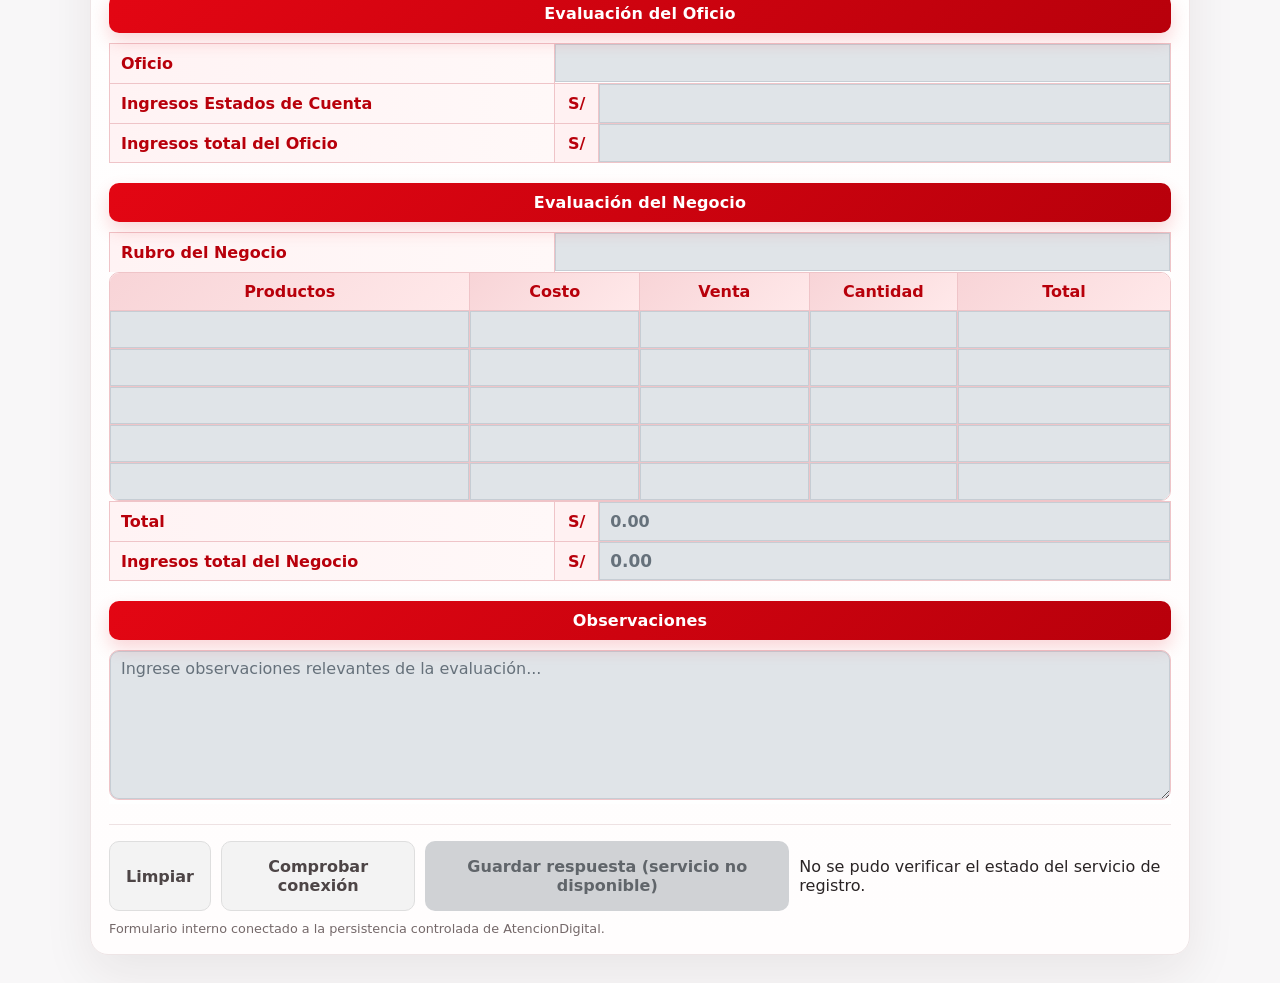
==== commit d315f314: "feat(forms): replicar sombreado progresivo externo sin comprometer Guardar SQL" ====
--- a/index.html
+++ b/index.html
@@ -460,10 +460,49 @@
         cursor: not-allowed;
         font-weight: 800;
     }
+    /* Paridad visual REGISTRO con la grilla autenticada de intranet. */
+    .eval-registro-toolbar { display: flex; flex-wrap: wrap; align-items: center; justify-content: space-between; gap: 10px; margin: 0 0 13px; }
+    .eval-registro-aviso { margin: 0; flex: 1 1 420px; font-size: .91rem; color: var(--eval-muted); }
+    .eval-registro-toggle { border: 1px solid #e5c7ca; border-radius: 8px; background: #fff8f8; color: var(--eval-red-dark); padding: 8px 12px; font-weight: 800; cursor: pointer; }
+    .eval-registro-toggle:hover { border-color: var(--eval-red); }
+    .eval-registro-estado { margin: 10px 0 0; font-size: .86rem; color: var(--eval-muted); }
+    #tabRegistro .eval-registro thead th { min-width: 140px; }
+    #tabRegistro .eval-registro thead th.eval-action-head { min-width: 74px; }
+    #tabRegistro .eval-sort-btn { display: inline-flex; align-items: center; gap: 5px; background: transparent; color: inherit; font: inherit; font-weight: inherit; border: 0; padding: 0; cursor: pointer; white-space: nowrap; }
+    #tabRegistro .eval-sort-btn:hover { text-decoration: underline; }
+    #tabRegistro .eval-col-locked { color: #9a6167; font-weight: 800; }
+    #tabRegistro .eval-cell-private { text-align: center; color: #8c7b7e; background: #f6f1f2; }
+    #tabRegistro .filter-row input:disabled { background: #f5f2f2; color: #8c7b7e; cursor: not-allowed; }
+    #tabRegistro .eval-action-cell .eval-edit-btn { display: inline-flex; align-items: center; justify-content: center; text-decoration: none; }
+    #tabRegistro .eval-registro td.eval-empty { text-align: center; }
+    @media (max-width: 640px) { .eval-registro-toolbar { align-items: stretch; } .eval-registro-toggle { width: 100%; } }
+
     .eval-empty {
         text-align: center !important;
         padding: 26px !important;
         color: var(--eval-muted);
+    }
+
+
+    /* Solo se sombrean campos inactivos; etiquetas y títulos permanecen visibles. */
+    .eval-section--locked .eval-field input:disabled,
+    .eval-section--locked .eval-field select:disabled,
+    .eval-section--locked .eval-field textarea:disabled,
+    .eval-section--locked .eval-products input:disabled,
+    .eval-section--locked #productosBody input:disabled {
+        background: #e0e4e8 !important;
+        color: #66717b !important;
+        -webkit-text-fill-color: #66717b;
+        box-shadow: inset 0 0 0 1px #c6cdd4 !important;
+        opacity: 1;
+        cursor: not-allowed;
+    }
+    .eval-btn:disabled {
+        background: #d0d2d5 !important;
+        box-shadow: none !important;
+        color: #60656a !important;
+        cursor: not-allowed;
+        transform: none !important;
     }
 
     @keyframes evalSectionIn {
@@ -560,25 +599,25 @@
                     </div>
                 </section>
 
-                <section class="eval-section">
+                <section class="eval-section eval-section--locked" data-etapa-bloqueo="cliente" aria-disabled="true">
                     <h2 class="eval-section-title">Información del cliente</h2>
 
                     <div class="eval-row">
                         <div class="eval-label">Nro. Documento</div>
-                        <div class="eval-field"><input name="nroDocumento" /></div>
+                        <div class="eval-field"><input name="nroDocumento"  disabled /></div>
                     </div>
                     <div class="eval-row">
                         <div class="eval-label">Nombre Cliente</div>
-                        <div class="eval-field"><input name="nombreCliente" /></div>
+                        <div class="eval-field"><input name="nombreCliente"  disabled /></div>
                     </div>
                     <div class="eval-row">
                         <div class="eval-label">Dirección</div>
-                        <div class="eval-field"><input name="direccion" /></div>
+                        <div class="eval-field"><input name="direccion"  disabled /></div>
                     </div>
                     <div class="eval-row">
                         <div class="eval-label">Casado</div>
                         <div class="eval-field">
-                            <select name="casado">
+                            <select name="casado" disabled>
                                 <option value="">Seleccione</option>
                                 <option value="SI">Sí</option>
                                 <option value="NO">No</option>
@@ -587,16 +626,16 @@
                     </div>
                     <div class="eval-row">
                         <div class="eval-label">Teléfono</div>
-                        <div class="eval-field"><input name="telefono" inputmode="tel" /></div>
+                        <div class="eval-field"><input name="telefono" inputmode="tel"  disabled /></div>
                     </div>
                     <div class="eval-row">
                         <div class="eval-label">Personas a cargo</div>
-                        <div class="eval-field"><input name="personasCargo" type="number" min="0" value="0" /></div>
+                        <div class="eval-field"><input name="personasCargo" type="number" min="0" step="1" placeholder="0 si no tiene personas a cargo"  disabled /></div>
                     </div>
                     <div class="eval-row">
                         <div class="eval-label">Tipo trabajo</div>
                         <div class="eval-field">
-                            <select name="tipoTrabajo" id="tipoTrabajo">
+                            <select name="tipoTrabajo" id="tipoTrabajo" disabled>
                                 <option value="">Seleccione</option>
                                 <option value="DEPENDIENTE">Dependiente</option>
                                 <option value="INDEPENDIENTE">Independiente</option>
@@ -607,88 +646,88 @@
                     </div>
                 </section>
 
-                <section class="eval-section">
+                <section class="eval-section eval-section--locked" data-etapa-bloqueo="ingresos" aria-disabled="true">
                     <h2 class="eval-section-title">Ingresos Familiares (demostrables)</h2>
 
                     <div class="eval-row">
                         <div class="eval-label">Pensiones</div>
                         <div class="eval-field eval-money">
                             <span class="eval-currency">S/</span>
-                            <input class="js-ingreso" name="pensiones" type="number" min="0" step="0.01" />
+                            <input class="js-ingreso" name="pensiones" type="number" min="0" step="0.01"  disabled />
                         </div>
                     </div>
                     <div class="eval-row">
                         <div class="eval-label">Rentas (Alquileres)</div>
                         <div class="eval-field eval-money">
                             <span class="eval-currency">S/</span>
-                            <input class="js-ingreso" name="rentas" type="number" min="0" step="0.01" />
+                            <input class="js-ingreso" name="rentas" type="number" min="0" step="0.01"  disabled />
                         </div>
                     </div>
                     <div class="eval-row">
                         <div class="eval-label">Otros Ingresos</div>
                         <div class="eval-field eval-money">
                             <span class="eval-currency">S/</span>
-                            <input class="js-ingreso" name="otrosIngresos" type="number" min="0" step="0.01" />
+                            <input class="js-ingreso" name="otrosIngresos" type="number" min="0" step="0.01"  disabled />
                         </div>
                     </div>
                     <div class="eval-row eval-subtotal">
                         <div class="eval-label eval-subtotal">Sub Total (1)</div>
                         <div class="eval-field eval-money eval-subtotal">
                             <span class="eval-currency">S/</span>
-                            <input id="subtotalIngresos" class="eval-subtotal eval-calculated" readonly tabindex="-1" />
+                            <input id="subtotalIngresos" class="eval-subtotal eval-calculated" readonly tabindex="-1"  disabled />
                         </div>
                     </div>
                 </section>
 
-                <section class="eval-section">
+                <section class="eval-section eval-section--locked" data-etapa-bloqueo="gastos" aria-disabled="true">
                     <h2 class="eval-section-title">Gastos Familiares</h2>
 
-                    <div class="eval-row"><div class="eval-label">Vivienda / Alquiler</div><div class="eval-field eval-money"><span class="eval-currency">S/</span><input class="js-gasto" name="viviendaAlquiler" type="number" min="0" step="0.01" /></div></div>
-                    <div class="eval-row"><div class="eval-label">Alimentación</div><div class="eval-field eval-money"><span class="eval-currency">S/</span><input class="js-gasto" name="alimentacion" type="number" min="0" step="0.01" /></div></div>
-                    <div class="eval-row"><div class="eval-label">Educación</div><div class="eval-field eval-money"><span class="eval-currency">S/</span><input class="js-gasto" name="educacion" type="number" min="0" step="0.01" /></div></div>
-                    <div class="eval-row"><div class="eval-label">Transporte</div><div class="eval-field eval-money"><span class="eval-currency">S/</span><input class="js-gasto" name="transporte" type="number" min="0" step="0.01" /></div></div>
-                    <div class="eval-row"><div class="eval-label">Salud</div><div class="eval-field eval-money"><span class="eval-currency">S/</span><input class="js-gasto" name="salud" type="number" min="0" step="0.01" /></div></div>
-                    <div class="eval-row"><div class="eval-label">Servicios Públicos</div><div class="eval-field eval-money"><span class="eval-currency">S/</span><input class="js-gasto" name="serviciosPublicos" type="number" min="0" step="0.01" /></div></div>
-                    <div class="eval-row"><div class="eval-label">Recreación</div><div class="eval-field eval-money"><span class="eval-currency">S/</span><input class="js-gasto" name="recreacion" type="number" min="0" step="0.01" /></div></div>
-                    <div class="eval-row"><div class="eval-label">Otros Gastos</div><div class="eval-field eval-money"><span class="eval-currency">S/</span><input class="js-gasto" name="otrosGastos" type="number" min="0" step="0.01" /></div></div>
+                    <div class="eval-row"><div class="eval-label">Vivienda / Alquiler</div><div class="eval-field eval-money"><span class="eval-currency">S/</span><input class="js-gasto" name="viviendaAlquiler" type="number" min="0" step="0.01"  disabled /></div></div>
+                    <div class="eval-row"><div class="eval-label">Alimentación</div><div class="eval-field eval-money"><span class="eval-currency">S/</span><input class="js-gasto" name="alimentacion" type="number" min="0" step="0.01"  disabled /></div></div>
+                    <div class="eval-row"><div class="eval-label">Educación</div><div class="eval-field eval-money"><span class="eval-currency">S/</span><input class="js-gasto" name="educacion" type="number" min="0" step="0.01"  disabled /></div></div>
+                    <div class="eval-row"><div class="eval-label">Transporte</div><div class="eval-field eval-money"><span class="eval-currency">S/</span><input class="js-gasto" name="transporte" type="number" min="0" step="0.01"  disabled /></div></div>
+                    <div class="eval-row"><div class="eval-label">Salud</div><div class="eval-field eval-money"><span class="eval-currency">S/</span><input class="js-gasto" name="salud" type="number" min="0" step="0.01"  disabled /></div></div>
+                    <div class="eval-row"><div class="eval-label">Servicios Públicos</div><div class="eval-field eval-money"><span class="eval-currency">S/</span><input class="js-gasto" name="serviciosPublicos" type="number" min="0" step="0.01"  disabled /></div></div>
+                    <div class="eval-row"><div class="eval-label">Recreación</div><div class="eval-field eval-money"><span class="eval-currency">S/</span><input class="js-gasto" name="recreacion" type="number" min="0" step="0.01"  disabled /></div></div>
+                    <div class="eval-row"><div class="eval-label">Otros Gastos</div><div class="eval-field eval-money"><span class="eval-currency">S/</span><input class="js-gasto" name="otrosGastos" type="number" min="0" step="0.01"  disabled /></div></div>
                     <div class="eval-row eval-subtotal">
                         <div class="eval-label eval-subtotal">Sub Total (2)</div>
                         <div class="eval-field eval-money eval-subtotal">
                             <span class="eval-currency">S/</span>
-                            <input id="subtotalGastos" class="eval-subtotal eval-calculated" readonly tabindex="-1" />
+                            <input id="subtotalGastos" class="eval-subtotal eval-calculated" readonly tabindex="-1"  disabled />
                         </div>
                     </div>
                 </section>
 
-                <section class="eval-section">
+                <section class="eval-section eval-section--locked" data-etapa-bloqueo="oficio" aria-disabled="true">
                     <h2 class="eval-section-title">Evaluación del Oficio</h2>
 
                     <div class="eval-row">
                         <div class="eval-label">Oficio</div>
-                        <div class="eval-field"><input name="oficio" /></div>
+                        <div class="eval-field"><input name="oficio"  disabled /></div>
                     </div>
                     <div class="eval-row">
                         <div class="eval-label">Ingresos Estados de Cuenta</div>
                         <div class="eval-field eval-money">
                             <span class="eval-currency">S/</span>
-                            <input name="ingresoEstadoCuenta" type="number" min="0" step="0.01" />
+                            <input name="ingresoEstadoCuenta" type="number" min="0" step="0.01"  disabled />
                         </div>
                     </div>
                     <div class="eval-row">
                         <div class="eval-label">Ingresos total del Oficio</div>
                         <div class="eval-field eval-money">
                             <span class="eval-currency">S/</span>
-                            <input name="ingresoTotalOficio" type="number" min="0" step="0.01" />
+                            <input name="ingresoTotalOficio" type="number" min="0" step="0.01"  disabled />
                         </div>
                     </div>
                 </section>
 
-                <section class="eval-section">
+                <section class="eval-section eval-section--locked" data-etapa-bloqueo="negocio" aria-disabled="true">
                     <h2 class="eval-section-title">Evaluación del Negocio</h2>
 
                     <div class="eval-row">
                         <div class="eval-label">Rubro del Negocio</div>
-                        <div class="eval-field"><input name="rubroNegocio" /></div>
+                        <div class="eval-field"><input name="rubroNegocio"  disabled /></div>
                     </div>
 
                     <div class="mt-3">
@@ -703,11 +742,11 @@
                                 </tr>
                             </thead>
                             <tbody id="productosBody">
-<tr><td><input class="product-name" data-field="producto" /></td><td><input data-field="costo" type="number" min="0" step="0.01" /></td><td><input data-field="venta" type="number" min="0" step="0.01" /></td><td><input data-field="cantidad" type="number" min="0" step="1" /></td><td><input data-field="total" readonly /></td></tr>
-<tr><td><input class="product-name" data-field="producto" /></td><td><input data-field="costo" type="number" min="0" step="0.01" /></td><td><input data-field="venta" type="number" min="0" step="0.01" /></td><td><input data-field="cantidad" type="number" min="0" step="1" /></td><td><input data-field="total" readonly /></td></tr>
-<tr><td><input class="product-name" data-field="producto" /></td><td><input data-field="costo" type="number" min="0" step="0.01" /></td><td><input data-field="venta" type="number" min="0" step="0.01" /></td><td><input data-field="cantidad" type="number" min="0" step="1" /></td><td><input data-field="total" readonly /></td></tr>
-<tr><td><input class="product-name" data-field="producto" /></td><td><input data-field="costo" type="number" min="0" step="0.01" /></td><td><input data-field="venta" type="number" min="0" step="0.01" /></td><td><input data-field="cantidad" type="number" min="0" step="1" /></td><td><input data-field="total" readonly /></td></tr>
-<tr><td><input class="product-name" data-field="producto" /></td><td><input data-field="costo" type="number" min="0" step="0.01" /></td><td><input data-field="venta" type="number" min="0" step="0.01" /></td><td><input data-field="cantidad" type="number" min="0" step="1" /></td><td><input data-field="total" readonly /></td></tr>
+<tr><td><input class="product-name" data-field="producto"  disabled /></td><td><input data-field="costo" type="number" min="0" step="0.01"  disabled /></td><td><input data-field="venta" type="number" min="0" step="0.01"  disabled /></td><td><input data-field="cantidad" type="number" min="0" step="1"  disabled /></td><td><input data-field="total" readonly  disabled /></td></tr>
+<tr><td><input class="product-name" data-field="producto"  disabled /></td><td><input data-field="costo" type="number" min="0" step="0.01"  disabled /></td><td><input data-field="venta" type="number" min="0" step="0.01"  disabled /></td><td><input data-field="cantidad" type="number" min="0" step="1"  disabled /></td><td><input data-field="total" readonly  disabled /></td></tr>
+<tr><td><input class="product-name" data-field="producto"  disabled /></td><td><input data-field="costo" type="number" min="0" step="0.01"  disabled /></td><td><input data-field="venta" type="number" min="0" step="0.01"  disabled /></td><td><input data-field="cantidad" type="number" min="0" step="1"  disabled /></td><td><input data-field="total" readonly  disabled /></td></tr>
+<tr><td><input class="product-name" data-field="producto"  disabled /></td><td><input data-field="costo" type="number" min="0" step="0.01"  disabled /></td><td><input data-field="venta" type="number" min="0" step="0.01"  disabled /></td><td><input data-field="cantidad" type="number" min="0" step="1"  disabled /></td><td><input data-field="total" readonly  disabled /></td></tr>
+<tr><td><input class="product-name" data-field="producto"  disabled /></td><td><input data-field="costo" type="number" min="0" step="0.01"  disabled /></td><td><input data-field="venta" type="number" min="0" step="0.01"  disabled /></td><td><input data-field="cantidad" type="number" min="0" step="1"  disabled /></td><td><input data-field="total" readonly  disabled /></td></tr>
                             </tbody>
                         </table>
                     </div>
@@ -716,7 +755,7 @@
                         <div class="eval-label">Total</div>
                         <div class="eval-field eval-money">
                             <span class="eval-currency">S/</span>
-                            <input id="totalProductos" class="eval-calculated" readonly tabindex="-1" />
+                            <input id="totalProductos" class="eval-calculated" readonly tabindex="-1"  disabled />
                         </div>
                     </div>
 
@@ -724,15 +763,15 @@
                         <div class="eval-label">Ingresos total del Negocio</div>
                         <div class="eval-field eval-money">
                             <span class="eval-currency">S/</span>
-                            <input id="ingresoTotalNegocio" name="ingresoTotalNegocio" class="eval-total-emphasis eval-calculated" type="number" step="0.01" readonly tabindex="-1" />
+                            <input id="ingresoTotalNegocio" name="ingresoTotalNegocio" class="eval-total-emphasis eval-calculated" type="number" step="0.01" readonly tabindex="-1"  disabled />
                         </div>
                     </div>
                 </section>
 
-                <section class="eval-section">
+                <section class="eval-section eval-section--locked" data-etapa-bloqueo="observaciones" aria-disabled="true">
                     <h2 class="eval-section-title">Observaciones</h2>
                     <div class="eval-field">
-                        <textarea name="observaciones" placeholder="Ingrese observaciones relevantes de la evaluación..."></textarea>
+                        <textarea name="observaciones" placeholder="Ingrese observaciones relevantes de la evaluación..." disabled></textarea>
                     </div>
                 </section>
 
@@ -751,8 +790,30 @@
     </div>
 
     
-<div id="tabRegistro" class="eval-tab-content"><div class="eval-grid"><div class="eval-panel"><section class="eval-section"><h2 class="eval-section-title">REGISTRO</h2><p>Comparación de las dos evaluaciones más recientes desde SQL Server (solo lectura, campos limitados). Para actualizar registros existentes, ingresa al módulo Cobranzas → Evaluación Económica del portal interno de AtencionDigital con una sesión autorizada; esta vista pública no permite modificar registros.</p><p id="confirmacionEncuesta" role="status" aria-live="polite" style="font-weight:700"></p><p id="demoStatus" role="status"></p><div id="demoOutput" style="overflow-x:auto"></div></section></div></div></div>
+<div id="tabRegistro" class="eval-tab-content">
+  <div class="eval-grid">
+    <div class="eval-panel">
+      <section class="eval-section">
+        <h2 class="eval-section-title">Registro de Evaluaciones Económicas</h2>
+        <p id="confirmacionEncuesta" role="status" aria-live="polite" style="font-weight:700"></p>
+        <div class="eval-registro-toolbar">
+          <p class="eval-registro-aviso">Estructura de grilla equivalente a la intranet. La vista pública muestra únicamente los últimos dos registros y cuatro campos autorizados; los demás permanecen protegidos.</p>
+          <button type="button" id="alternarColumnasRegistro" class="eval-registro-toggle" aria-pressed="true">Mostrar solo columnas públicas</button>
+        </div>
+        <div class="eval-registro-wrap" id="demoOutput">
+          <table class="eval-registro" id="tablaRegistroEvaluaciones" aria-label="Evaluaciones económicas, vista pública de solo lectura">
+            <thead id="cabeceraRegistroEvaluaciones"></thead>
+            <tbody id="registroEvaluacionesBody"><tr><td class="eval-empty">Consultando registros…</td></tr></tbody>
+          </table>
+        </div>
+        <p id="demoStatus" role="status" aria-live="polite" class="eval-registro-estado"></p>
+        <div class="eval-note">Grilla con encabezados comerciales, filtros, ordenamiento y columna Acción fija, como el formulario interno. Los datos reservados y su edición solo se gestionan desde el portal interno autenticado.</div>
+      </section>
+    </div>
+  </div>
 </div>
+</div>
+<script src="./evaluacion-bloqueos.js"></script>
 <script>
 document.addEventListener("DOMContentLoaded", function () {
     var form = document.getElementById("evaluacionEconomicaForm");
@@ -789,9 +850,10 @@
 
         var estadoCuenta = form.elements["ingresoEstadoCuenta"];
         var totalOficio = form.elements["ingresoTotalOficio"];
+        var totalProductos = document.getElementById("totalProductos");
         var totalNegocio = form.elements["ingresoTotalNegocio"];
 
-        var resultado = (subtotal1 + n(estadoCuenta && estadoCuenta.value) + n(totalOficio && totalOficio.value)) - subtotal2;
+        var resultado = (subtotal1 + n(estadoCuenta && estadoCuenta.value) + n(totalOficio && totalOficio.value) + n(totalProductos && totalProductos.value)) - subtotal2;
         if (totalNegocio) totalNegocio.value = resultado.toFixed(2);
     }
 
@@ -808,6 +870,7 @@
         });
         var t = document.getElementById("totalProductos");
         if (t) t.value = totalGeneral.toFixed(2);
+        recalcularIngresoTotalNegocio();
     }
 
     document.querySelectorAll(".js-ingreso, .js-gasto").forEach(function (x) {
@@ -824,7 +887,27 @@
 
     var registroConfig = null;
     var envioPendiente = null;
+    var guardando = false;
     var aviso = document.getElementById("estadoGuardadoDemo");
+    var bloqueos = window.ATDEvaluacionBloqueos;
+
+    // Guardar requiere dos condiciones independientes: formulario completo
+    // y backend SQL habilitado. Una nunca sustituye a la otra.
+    function sincronizarGuardar() {
+        boton.disabled = guardando || !registroConfig ||
+            !bloqueos || !bloqueos.evaluarEstado(form).puedeGuardar;
+    }
+
+    // El marcado inicial ya tiene los controles disabled: un fallo al cargar
+    // el JS mantiene el bloqueo y no habilita Guardar a ciegas.
+    if (bloqueos) {
+        bloqueos.inicializar(form);
+        form.addEventListener("input", sincronizarGuardar);
+        form.addEventListener("change", sincronizarGuardar);
+        form.addEventListener("reset", function () {
+            setTimeout(sincronizarGuardar, 0);
+        });
+    }
 
     async function habilitarSiDisponible() {
         if (comprobar) { comprobar.disabled = true; comprobar.textContent = "Comprobando..."; }
@@ -833,14 +916,14 @@
             if (!response.ok) throw new Error("API no disponible");
             const config = await response.json();
             registroConfig = config && config.registroHabilitado && config.credencialesRequeridas === false && config.campaign_id ? config : null;
-            boton.disabled = !registroConfig;
+            sincronizarGuardar();
             boton.textContent = registroConfig ? "Guardar respuesta" : "Guardar respuesta (servicio no disponible)";
             if (aviso) aviso.textContent = registroConfig
                 ? "El formulario está listo para registrar una respuesta sin credenciales."
                 : "El registro real sigue deshabilitado hasta configurar y desplegar los servicios.";
         } catch (_) {
-            boton.disabled = true;
             registroConfig = null;
+            sincronizarGuardar();
             boton.textContent = "Guardar respuesta (servicio no disponible)";
             if (aviso) aviso.textContent = "No se pudo verificar el estado del servicio de registro.";
         } finally {
@@ -899,7 +982,8 @@
 
     form.addEventListener("submit", async function (event) {
         event.preventDefault();
-        if (boton.disabled || !registroConfig) return;
+        if (guardando || !registroConfig || !bloqueos ||
+            !bloqueos.evaluarEstado(form).puedeGuardar || boton.disabled) return;
         let evaluacion;
         try {
             evaluacion = construirEvaluacion();
@@ -911,7 +995,8 @@
         if (!envioPendiente || envioPendiente.fingerprint !== fingerprint) {
             envioPendiente = {fingerprint: fingerprint, submission_id: crypto.randomUUID()};
         }
-        boton.disabled = true;
+        guardando = true;
+        sincronizarGuardar();
         boton.textContent = "Registrando...";
         if (aviso) aviso.textContent = "Solicitando confirmación de SQL Server...";
         try {
@@ -945,7 +1030,8 @@
             if (aviso) aviso.textContent = "No se confirmó el registro: " + error.message +
                 ". Si reintentas sin cambiar los datos, se usará el mismo identificador.";
         } finally {
-            boton.disabled = !registroConfig;
+            guardando = false;
+            sincronizarGuardar();
             boton.textContent = registroConfig ? "Guardar respuesta" : "Guardar respuesta (servicio no disponible)";
         }
     });
@@ -955,28 +1041,193 @@
     recalcularProductos();
 });
 </script><script>
+// Encabezados comerciales: mismo orden que la vista de registro interna.
+const columnasRegistro = [
+  ['iCod_Evaluacion','Código'],
+  ['vDni_Ejecutivo','DNI Ejecutivo'],
+  ['vNombre_Ejecutivo','Ejecutivo'],
+  ['vRegion_Ejecutivo','Región'],
+  ['vSupervisor','Supervisor'],
+  ['vNro_Documento','Nro. Documento'],
+  ['vNombre_Cliente','Cliente'],
+  ['vDireccion','Dirección'],
+  ['vCasado','Casado'],
+  ['vTelefono','Teléfono'],
+  ['iPersonas_Cargo','Personas a cargo'],
+  ['vTipo_Trabajo','Tipo de trabajo'],
+  ['nPensiones','Pensiones'],
+  ['nRentas','Rentas'],
+  ['nOtros_Ingresos','Otros ingresos'],
+  ['nVivienda_Alquiler','Vivienda / Alquiler'],
+  ['nAlimentacion','Alimentación'],
+  ['nEducacion','Educación'],
+  ['nTransporte','Transporte'],
+  ['nSalud','Salud'],
+  ['nServicios_Publicos','Servicios públicos'],
+  ['nRecreacion','Recreación'],
+  ['nOtros_Gastos','Otros gastos'],
+  ['vOficio','Oficio'],
+  ['nIngreso_Estado_Cuenta','Ingresos Estado de Cuenta'],
+  ['nIngreso_Total_Oficio','Ingresos total del Oficio'],
+  ['vRubro_Negocio','Rubro del Negocio'],
+  ['nIngreso_Total_Negocio','Ingresos total del Negocio'],
+  ['vObservaciones','Observaciones'],
+  ['dFecha_Registro','Fecha de registro'],
+  ['vUsuario_Registro','Usuario'],
+  ['iEstado','Estado']
+];
+const clavesPublicasRegistro = new Set(['iCod_Evaluacion','iPersonas_Cargo','vTipo_Trabajo','nOtros_Ingresos']);
+const linkGestionInterna = 'http://192.168.88.24:8080/Cobranzas/EvaluacionEconomica#registro';
+let mostrarEstructuraCompleta = true;
+let registrosPublicos = [];
+let filtrosRegistro = {};
+let ordenarRegistroPor = 'iCod_Evaluacion';
+let ordenAscendenteRegistro = false;
+const botonColumnasRegistro = document.getElementById('alternarColumnasRegistro');
+function columnasVisiblesRegistro() {
+  return mostrarEstructuraCompleta ? columnasRegistro : columnasRegistro.filter(([key])=>clavesPublicasRegistro.has(key));
+}
+function textoValorPublico(key, valor) {
+  if(valor === null || valor === undefined) return '';
+  if(key === 'nOtros_Ingresos') {
+    const n = Number(valor);
+    return Number.isFinite(n) ? n.toLocaleString('es-PE',{minimumFractionDigits:2,maximumFractionDigits:2}) : '';
+  }
+  return String(valor);
+}
+function aplicarFiltrosYOrdenRegistro() {
+  const tbody = document.getElementById('registroEvaluacionesBody');
+  if(!tbody) return;
+  const columnas = columnasVisiblesRegistro();
+  const filtrados = registrosPublicos.filter(record =>
+    columnas.every(([key]) =>
+      !filtrosRegistro[key] || textoValorPublico(key,record[key]).toLocaleLowerCase('es-PE').includes(filtrosRegistro[key])
+    )
+  );
+  filtrados.sort((a,b)=>{
+    const x=a[ordenarRegistroPor],y=b[ordenarRegistroPor];
+    const numeric=['iCod_Evaluacion','iPersonas_Cargo','nOtros_Ingresos'].includes(ordenarRegistroPor);
+    const res=numeric ? (Number(x)||0)-(Number(y)||0) : String(x??'').localeCompare(String(y??''),'es');
+    return ordenAscendenteRegistro?res:-res;
+  });
+  tbody.replaceChildren();
+  if(!filtrados.length){
+    const tr=document.createElement('tr'),td=document.createElement('td');
+    td.colSpan=columnas.length+1;
+    td.className='eval-empty';
+    td.textContent=registrosPublicos.length?'No hay coincidencias con los filtros.':'Aún no hay evaluaciones para mostrar.';
+    tr.appendChild(td);tbody.appendChild(tr);return;
+  }
+  filtrados.forEach(record=>{
+    const tr=document.createElement('tr');
+    columnas.forEach(([key])=>{
+      const td=document.createElement('td');
+      td.setAttribute('data-columna',key);
+      if(clavesPublicasRegistro.has(key)){
+        td.textContent=textoValorPublico(key,record[key]);
+      }else{
+        td.textContent='🔒';
+        td.className='eval-cell-private';
+        td.title='Dato reservado: solo disponible en la intranet autenticada';
+        td.setAttribute('aria-label','Dato reservado');
+      }
+      tr.appendChild(td);
+    });
+    const celdaAccion=document.createElement('td');
+    celdaAccion.className='eval-action-cell';
+    const enlace=document.createElement('a');
+    enlace.className='eval-edit-btn';
+    enlace.href=linkGestionInterna;
+    enlace.target='_blank';
+    enlace.rel='noopener noreferrer';
+    enlace.textContent='✎';
+    enlace.title='Abrir intranet para gestionar registros con sesión autorizada';
+    enlace.setAttribute('aria-label','Abrir registro interno autorizado');
+    celdaAccion.appendChild(enlace);tr.appendChild(celdaAccion);
+    tbody.appendChild(tr);
+  });
+}
+function dibujarCabeceraRegistro(){
+  const thead=document.getElementById('cabeceraRegistroEvaluaciones');
+  if(!thead) return;
+  thead.replaceChildren();
+  const columnas=columnasVisiblesRegistro();
+  const filaTitulo=document.createElement('tr');
+  const filaFiltros=document.createElement('tr');
+  filaFiltros.className='filter-row';
+  columnas.forEach(([key,title])=>{
+    const th=document.createElement('th');
+    if(clavesPublicasRegistro.has(key)){
+      const sort=document.createElement('button');
+      sort.type='button';
+      sort.className='eval-sort-btn';
+      sort.textContent=title+' ↕';
+      sort.title='Ordenar por '+title;
+      sort.addEventListener('click',()=>{
+        if(ordenarRegistroPor===key) ordenAscendenteRegistro=!ordenAscendenteRegistro;
+        else { ordenarRegistroPor=key; ordenAscendenteRegistro=true; }
+        aplicarFiltrosYOrdenRegistro();
+      });
+      th.appendChild(sort);
+    } else {
+      th.className='eval-col-locked';
+      th.textContent=title+' 🔒';
+      th.title='La columna está disponible solo en la intranet';
+    }
+    filaTitulo.appendChild(th);
+    const filtroTh=document.createElement('th');
+    const filtro=document.createElement('input');
+    filtro.type='search'; filtro.placeholder=clavesPublicasRegistro.has(key)?'Filtrar':'Reservado';
+    filtro.setAttribute('aria-label','Filtrar '+title);
+    filtro.disabled=!clavesPublicasRegistro.has(key);
+    if(!filtro.disabled){
+      filtro.value=filtrosRegistro[key]||'';
+      filtro.addEventListener('input',()=>{
+        filtrosRegistro[key]=filtro.value.trim().toLocaleLowerCase('es-PE');
+        aplicarFiltrosYOrdenRegistro();
+      });
+    }
+    filtroTh.appendChild(filtro);filaFiltros.appendChild(filtroTh);
+  });
+  const accionTh=document.createElement('th');
+  accionTh.className='eval-action-head';
+  accionTh.textContent='Acción';
+  filaTitulo.appendChild(accionTh);
+  const accionFiltro=document.createElement('th');
+  filaFiltros.appendChild(accionFiltro);
+  thead.append(filaTitulo,filaFiltros);
+  if(botonColumnasRegistro){
+    botonColumnasRegistro.textContent=mostrarEstructuraCompleta?'Mostrar solo columnas públicas':'Ver estructura completa de la intranet';
+    botonColumnasRegistro.setAttribute('aria-pressed',String(mostrarEstructuraCompleta));
+  }
+  aplicarFiltrosYOrdenRegistro();
+}
+if(botonColumnasRegistro){
+  botonColumnasRegistro.addEventListener('click',()=>{
+    mostrarEstructuraCompleta=!mostrarEstructuraCompleta;
+    dibujarCabeceraRegistro();
+  });
+}
 async function cargarRegistrosReales(){
   const status=document.getElementById('demoStatus');
-  const output=document.getElementById('demoOutput');
-  const fields=[['iCod_Evaluacion','Código'],['iPersonas_Cargo','Personas a cargo'],['vTipo_Trabajo','Tipo de trabajo'],['nOtros_Ingresos','Otros ingresos (S/)']];
+  if(!status)return;
   status.textContent='Consultando registros reales...';
-  output.replaceChildren();
-  try{
+  try {
     const response=await fetch('https://atd-relay.onrender.com/api/actividad-economica/comparacion',{cache:'no-store'});
     if(!response.ok)throw new Error('HTTP '+response.status);
     const result=await response.json();
     if(result.modo!=='READONLY'||!Array.isArray(result.registros))throw new Error('Respuesta inesperada');
-    const table=document.createElement('table');
-    table.style.cssText='width:100%;border-collapse:collapse;text-align:left';
-    const head=document.createElement('thead');
-    const headRow=document.createElement('tr');
-    fields.forEach(([key,title])=>{const th=document.createElement('th');th.textContent=title;th.style.cssText='padding:8px;border-bottom:1px solid #aaa';headRow.appendChild(th)});
-    head.appendChild(headRow);table.appendChild(head);
-    const body=document.createElement('tbody');
-    result.registros.forEach(record=>{const tr=document.createElement('tr');fields.forEach(([key])=>{const td=document.createElement('td');td.textContent=record[key]??'';td.style.cssText='padding:8px;border-bottom:1px solid #ddd';tr.appendChild(td)});body.appendChild(tr)});
-    table.appendChild(body);output.appendChild(table);
-    status.textContent='SQL Server vía WSS: '+result.registros.length+' registros reales. Consulta de solo lectura.';
-  }catch(error){status.textContent='No se pudo consultar: '+error.message;}
+    // Solo se renderizan cuatro campos explicitamente autorizados por la API.
+    registrosPublicos=result.registros.map(row=>Object.fromEntries(
+      [...clavesPublicasRegistro].map(key=>[key, row[key]??null])
+    ));
+    dibujarCabeceraRegistro();
+    status.textContent='SQL Server vía WSS: '+registrosPublicos.length+' registros recientes. Consulta de solo lectura.';
+  } catch(error) {
+    registrosPublicos=[];
+    dibujarCabeceraRegistro();
+    status.textContent='No se pudo consultar: '+error.message;
+  }
 }
 const tabRegistroRadio=document.getElementById('evalVistaRegistro');
 let ultimaCarga=0;
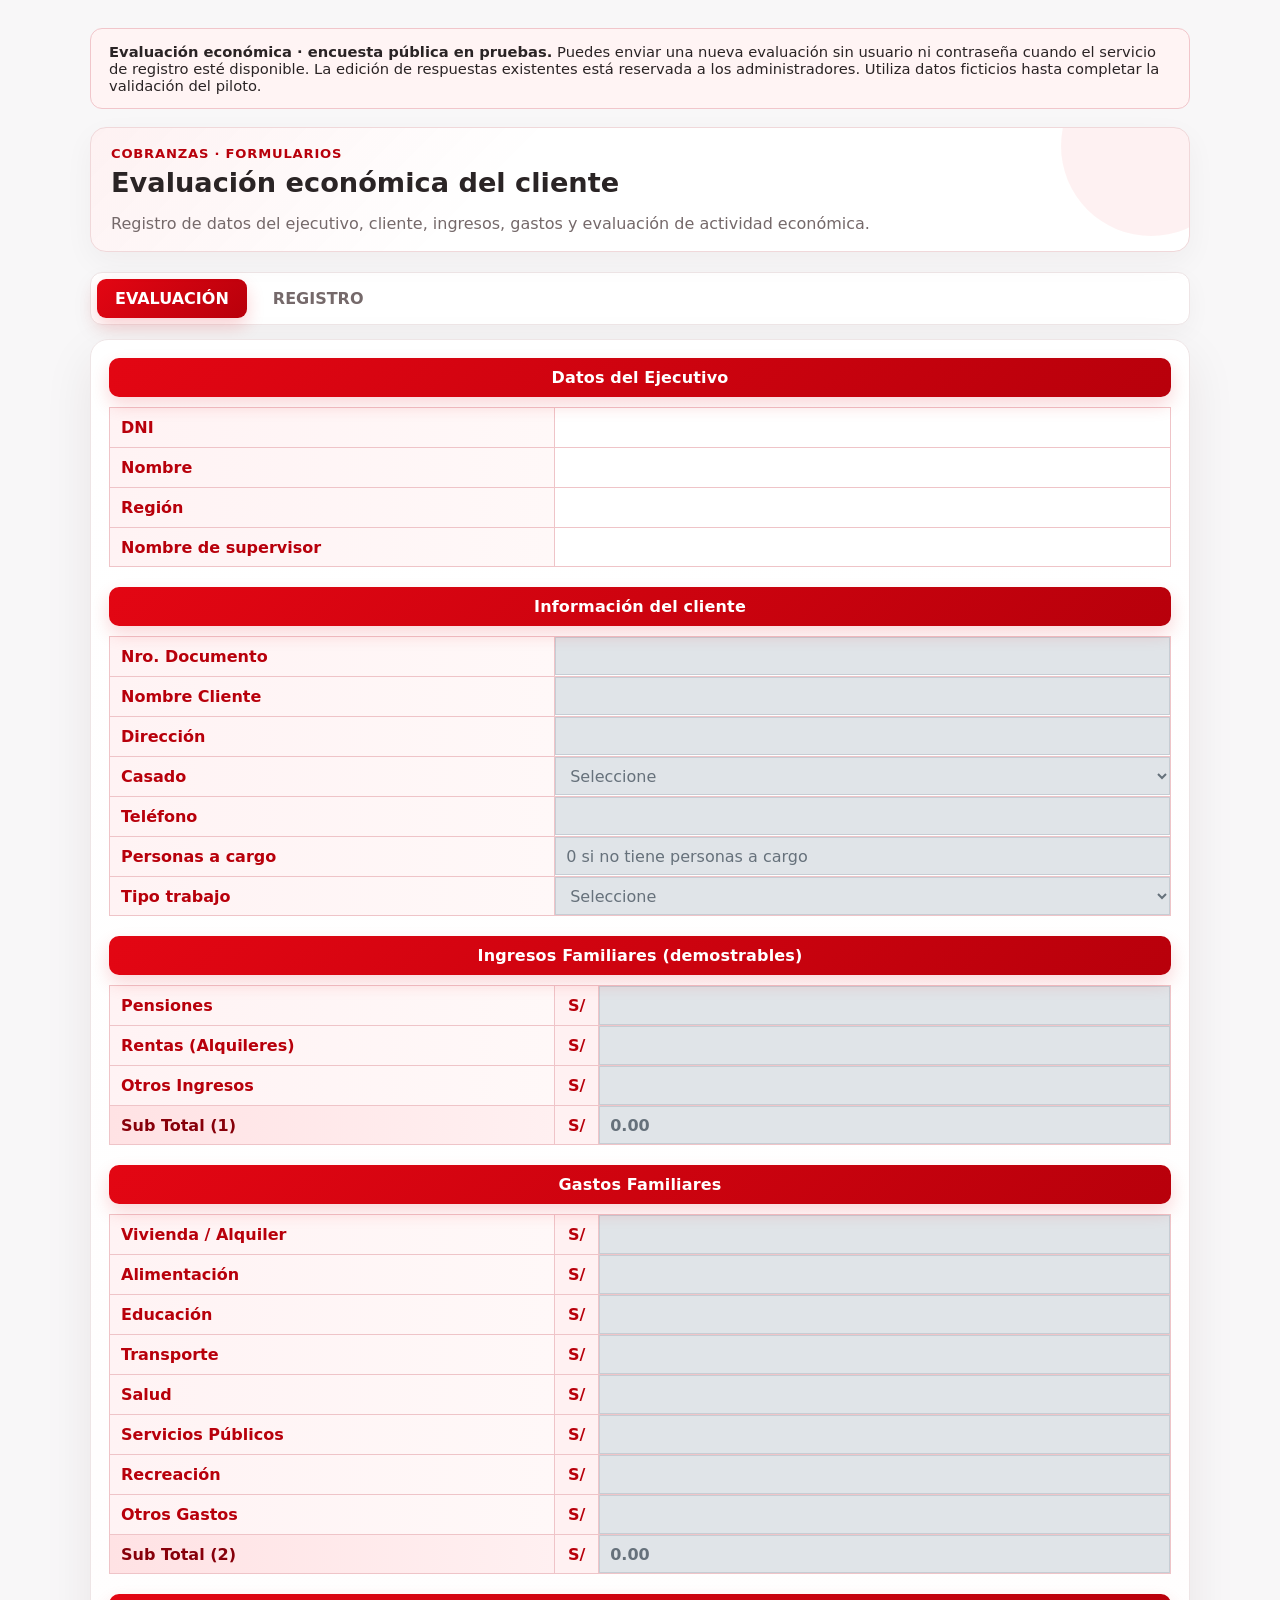
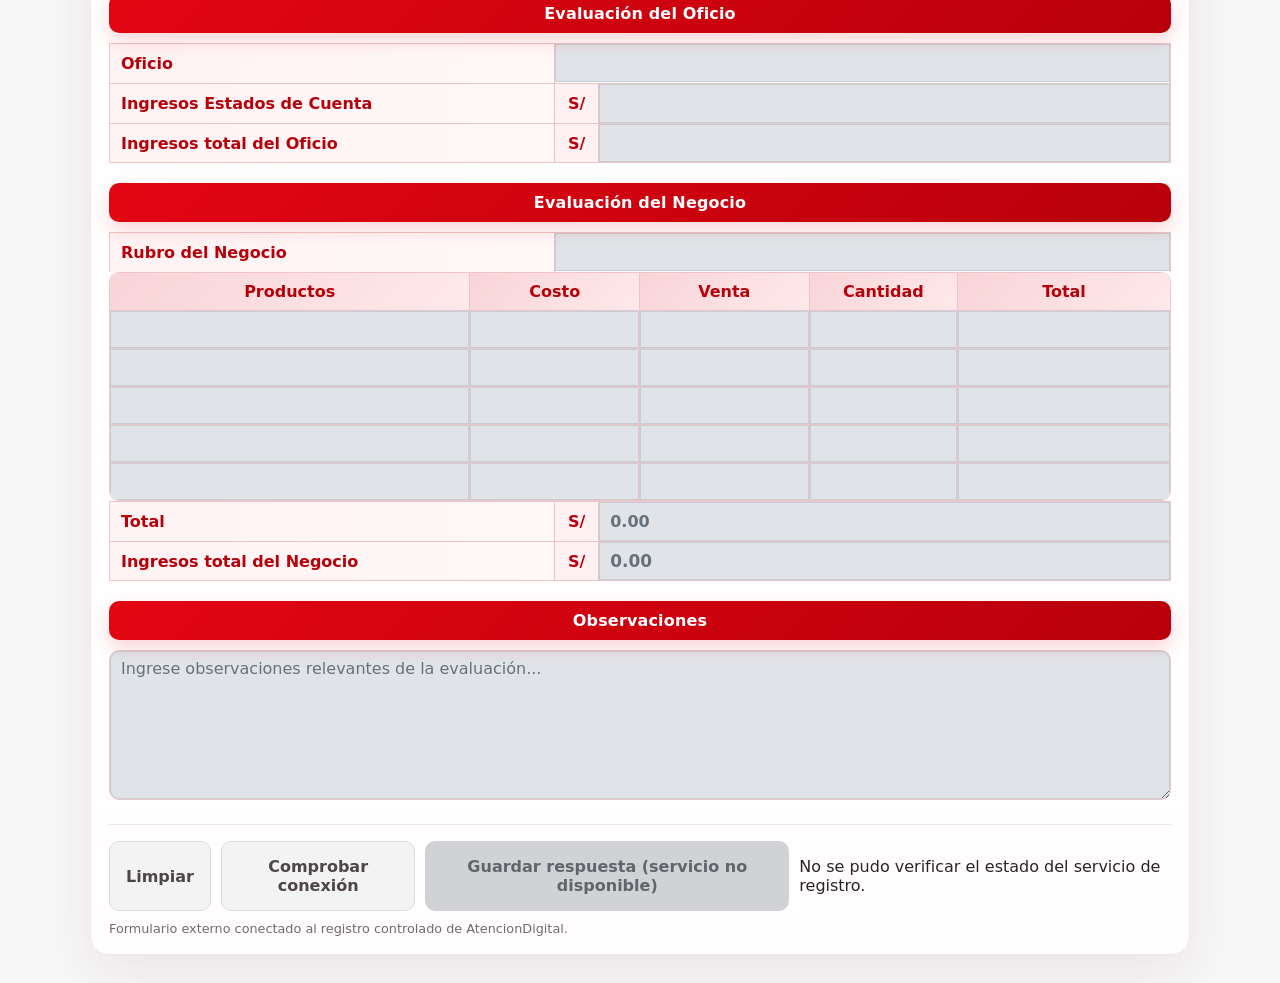
==== commit cf5aa53d: "style(pages): limpiar atributos disabled y corregir pie del formulario externo" ====
--- a/index.html
+++ b/index.html
@@ -604,15 +604,15 @@
 
                     <div class="eval-row">
                         <div class="eval-label">Nro. Documento</div>
-                        <div class="eval-field"><input name="nroDocumento"  disabled /></div>
+                        <div class="eval-field"><input name="nroDocumento" disabled /></div>
                     </div>
                     <div class="eval-row">
                         <div class="eval-label">Nombre Cliente</div>
-                        <div class="eval-field"><input name="nombreCliente"  disabled /></div>
+                        <div class="eval-field"><input name="nombreCliente" disabled /></div>
                     </div>
                     <div class="eval-row">
                         <div class="eval-label">Dirección</div>
-                        <div class="eval-field"><input name="direccion"  disabled /></div>
+                        <div class="eval-field"><input name="direccion" disabled /></div>
                     </div>
                     <div class="eval-row">
                         <div class="eval-label">Casado</div>
@@ -626,11 +626,11 @@
                     </div>
                     <div class="eval-row">
                         <div class="eval-label">Teléfono</div>
-                        <div class="eval-field"><input name="telefono" inputmode="tel"  disabled /></div>
+                        <div class="eval-field"><input name="telefono" inputmode="tel" disabled /></div>
                     </div>
                     <div class="eval-row">
                         <div class="eval-label">Personas a cargo</div>
-                        <div class="eval-field"><input name="personasCargo" type="number" min="0" step="1" placeholder="0 si no tiene personas a cargo"  disabled /></div>
+                        <div class="eval-field"><input name="personasCargo" type="number" min="0" step="1" placeholder="0 si no tiene personas a cargo" disabled /></div>
                     </div>
                     <div class="eval-row">
                         <div class="eval-label">Tipo trabajo</div>
@@ -653,28 +653,28 @@
                         <div class="eval-label">Pensiones</div>
                         <div class="eval-field eval-money">
                             <span class="eval-currency">S/</span>
-                            <input class="js-ingreso" name="pensiones" type="number" min="0" step="0.01"  disabled />
+                            <input class="js-ingreso" name="pensiones" type="number" min="0" step="0.01" disabled />
                         </div>
                     </div>
                     <div class="eval-row">
                         <div class="eval-label">Rentas (Alquileres)</div>
                         <div class="eval-field eval-money">
                             <span class="eval-currency">S/</span>
-                            <input class="js-ingreso" name="rentas" type="number" min="0" step="0.01"  disabled />
+                            <input class="js-ingreso" name="rentas" type="number" min="0" step="0.01" disabled />
                         </div>
                     </div>
                     <div class="eval-row">
                         <div class="eval-label">Otros Ingresos</div>
                         <div class="eval-field eval-money">
                             <span class="eval-currency">S/</span>
-                            <input class="js-ingreso" name="otrosIngresos" type="number" min="0" step="0.01"  disabled />
+                            <input class="js-ingreso" name="otrosIngresos" type="number" min="0" step="0.01" disabled />
                         </div>
                     </div>
                     <div class="eval-row eval-subtotal">
                         <div class="eval-label eval-subtotal">Sub Total (1)</div>
                         <div class="eval-field eval-money eval-subtotal">
                             <span class="eval-currency">S/</span>
-                            <input id="subtotalIngresos" class="eval-subtotal eval-calculated" readonly tabindex="-1"  disabled />
+                            <input id="subtotalIngresos" class="eval-subtotal eval-calculated" readonly tabindex="-1" disabled />
                         </div>
                     </div>
                 </section>
@@ -682,19 +682,19 @@
                 <section class="eval-section eval-section--locked" data-etapa-bloqueo="gastos" aria-disabled="true">
                     <h2 class="eval-section-title">Gastos Familiares</h2>
 
-                    <div class="eval-row"><div class="eval-label">Vivienda / Alquiler</div><div class="eval-field eval-money"><span class="eval-currency">S/</span><input class="js-gasto" name="viviendaAlquiler" type="number" min="0" step="0.01"  disabled /></div></div>
-                    <div class="eval-row"><div class="eval-label">Alimentación</div><div class="eval-field eval-money"><span class="eval-currency">S/</span><input class="js-gasto" name="alimentacion" type="number" min="0" step="0.01"  disabled /></div></div>
-                    <div class="eval-row"><div class="eval-label">Educación</div><div class="eval-field eval-money"><span class="eval-currency">S/</span><input class="js-gasto" name="educacion" type="number" min="0" step="0.01"  disabled /></div></div>
-                    <div class="eval-row"><div class="eval-label">Transporte</div><div class="eval-field eval-money"><span class="eval-currency">S/</span><input class="js-gasto" name="transporte" type="number" min="0" step="0.01"  disabled /></div></div>
-                    <div class="eval-row"><div class="eval-label">Salud</div><div class="eval-field eval-money"><span class="eval-currency">S/</span><input class="js-gasto" name="salud" type="number" min="0" step="0.01"  disabled /></div></div>
-                    <div class="eval-row"><div class="eval-label">Servicios Públicos</div><div class="eval-field eval-money"><span class="eval-currency">S/</span><input class="js-gasto" name="serviciosPublicos" type="number" min="0" step="0.01"  disabled /></div></div>
-                    <div class="eval-row"><div class="eval-label">Recreación</div><div class="eval-field eval-money"><span class="eval-currency">S/</span><input class="js-gasto" name="recreacion" type="number" min="0" step="0.01"  disabled /></div></div>
-                    <div class="eval-row"><div class="eval-label">Otros Gastos</div><div class="eval-field eval-money"><span class="eval-currency">S/</span><input class="js-gasto" name="otrosGastos" type="number" min="0" step="0.01"  disabled /></div></div>
+                    <div class="eval-row"><div class="eval-label">Vivienda / Alquiler</div><div class="eval-field eval-money"><span class="eval-currency">S/</span><input class="js-gasto" name="viviendaAlquiler" type="number" min="0" step="0.01" disabled /></div></div>
+                    <div class="eval-row"><div class="eval-label">Alimentación</div><div class="eval-field eval-money"><span class="eval-currency">S/</span><input class="js-gasto" name="alimentacion" type="number" min="0" step="0.01" disabled /></div></div>
+                    <div class="eval-row"><div class="eval-label">Educación</div><div class="eval-field eval-money"><span class="eval-currency">S/</span><input class="js-gasto" name="educacion" type="number" min="0" step="0.01" disabled /></div></div>
+                    <div class="eval-row"><div class="eval-label">Transporte</div><div class="eval-field eval-money"><span class="eval-currency">S/</span><input class="js-gasto" name="transporte" type="number" min="0" step="0.01" disabled /></div></div>
+                    <div class="eval-row"><div class="eval-label">Salud</div><div class="eval-field eval-money"><span class="eval-currency">S/</span><input class="js-gasto" name="salud" type="number" min="0" step="0.01" disabled /></div></div>
+                    <div class="eval-row"><div class="eval-label">Servicios Públicos</div><div class="eval-field eval-money"><span class="eval-currency">S/</span><input class="js-gasto" name="serviciosPublicos" type="number" min="0" step="0.01" disabled /></div></div>
+                    <div class="eval-row"><div class="eval-label">Recreación</div><div class="eval-field eval-money"><span class="eval-currency">S/</span><input class="js-gasto" name="recreacion" type="number" min="0" step="0.01" disabled /></div></div>
+                    <div class="eval-row"><div class="eval-label">Otros Gastos</div><div class="eval-field eval-money"><span class="eval-currency">S/</span><input class="js-gasto" name="otrosGastos" type="number" min="0" step="0.01" disabled /></div></div>
                     <div class="eval-row eval-subtotal">
                         <div class="eval-label eval-subtotal">Sub Total (2)</div>
                         <div class="eval-field eval-money eval-subtotal">
                             <span class="eval-currency">S/</span>
-                            <input id="subtotalGastos" class="eval-subtotal eval-calculated" readonly tabindex="-1"  disabled />
+                            <input id="subtotalGastos" class="eval-subtotal eval-calculated" readonly tabindex="-1" disabled />
                         </div>
                     </div>
                 </section>
@@ -704,20 +704,20 @@
 
                     <div class="eval-row">
                         <div class="eval-label">Oficio</div>
-                        <div class="eval-field"><input name="oficio"  disabled /></div>
+                        <div class="eval-field"><input name="oficio" disabled /></div>
                     </div>
                     <div class="eval-row">
                         <div class="eval-label">Ingresos Estados de Cuenta</div>
                         <div class="eval-field eval-money">
                             <span class="eval-currency">S/</span>
-                            <input name="ingresoEstadoCuenta" type="number" min="0" step="0.01"  disabled />
+                            <input name="ingresoEstadoCuenta" type="number" min="0" step="0.01" disabled />
                         </div>
                     </div>
                     <div class="eval-row">
                         <div class="eval-label">Ingresos total del Oficio</div>
                         <div class="eval-field eval-money">
                             <span class="eval-currency">S/</span>
-                            <input name="ingresoTotalOficio" type="number" min="0" step="0.01"  disabled />
+                            <input name="ingresoTotalOficio" type="number" min="0" step="0.01" disabled />
                         </div>
                     </div>
                 </section>
@@ -727,7 +727,7 @@
 
                     <div class="eval-row">
                         <div class="eval-label">Rubro del Negocio</div>
-                        <div class="eval-field"><input name="rubroNegocio"  disabled /></div>
+                        <div class="eval-field"><input name="rubroNegocio" disabled /></div>
                     </div>
 
                     <div class="mt-3">
@@ -742,11 +742,11 @@
                                 </tr>
                             </thead>
                             <tbody id="productosBody">
-<tr><td><input class="product-name" data-field="producto"  disabled /></td><td><input data-field="costo" type="number" min="0" step="0.01"  disabled /></td><td><input data-field="venta" type="number" min="0" step="0.01"  disabled /></td><td><input data-field="cantidad" type="number" min="0" step="1"  disabled /></td><td><input data-field="total" readonly  disabled /></td></tr>
-<tr><td><input class="product-name" data-field="producto"  disabled /></td><td><input data-field="costo" type="number" min="0" step="0.01"  disabled /></td><td><input data-field="venta" type="number" min="0" step="0.01"  disabled /></td><td><input data-field="cantidad" type="number" min="0" step="1"  disabled /></td><td><input data-field="total" readonly  disabled /></td></tr>
-<tr><td><input class="product-name" data-field="producto"  disabled /></td><td><input data-field="costo" type="number" min="0" step="0.01"  disabled /></td><td><input data-field="venta" type="number" min="0" step="0.01"  disabled /></td><td><input data-field="cantidad" type="number" min="0" step="1"  disabled /></td><td><input data-field="total" readonly  disabled /></td></tr>
-<tr><td><input class="product-name" data-field="producto"  disabled /></td><td><input data-field="costo" type="number" min="0" step="0.01"  disabled /></td><td><input data-field="venta" type="number" min="0" step="0.01"  disabled /></td><td><input data-field="cantidad" type="number" min="0" step="1"  disabled /></td><td><input data-field="total" readonly  disabled /></td></tr>
-<tr><td><input class="product-name" data-field="producto"  disabled /></td><td><input data-field="costo" type="number" min="0" step="0.01"  disabled /></td><td><input data-field="venta" type="number" min="0" step="0.01"  disabled /></td><td><input data-field="cantidad" type="number" min="0" step="1"  disabled /></td><td><input data-field="total" readonly  disabled /></td></tr>
+<tr><td><input class="product-name" data-field="producto" disabled /></td><td><input data-field="costo" type="number" min="0" step="0.01" disabled /></td><td><input data-field="venta" type="number" min="0" step="0.01" disabled /></td><td><input data-field="cantidad" type="number" min="0" step="1" disabled /></td><td><input data-field="total" readonly disabled /></td></tr>
+<tr><td><input class="product-name" data-field="producto" disabled /></td><td><input data-field="costo" type="number" min="0" step="0.01" disabled /></td><td><input data-field="venta" type="number" min="0" step="0.01" disabled /></td><td><input data-field="cantidad" type="number" min="0" step="1" disabled /></td><td><input data-field="total" readonly disabled /></td></tr>
+<tr><td><input class="product-name" data-field="producto" disabled /></td><td><input data-field="costo" type="number" min="0" step="0.01" disabled /></td><td><input data-field="venta" type="number" min="0" step="0.01" disabled /></td><td><input data-field="cantidad" type="number" min="0" step="1" disabled /></td><td><input data-field="total" readonly disabled /></td></tr>
+<tr><td><input class="product-name" data-field="producto" disabled /></td><td><input data-field="costo" type="number" min="0" step="0.01" disabled /></td><td><input data-field="venta" type="number" min="0" step="0.01" disabled /></td><td><input data-field="cantidad" type="number" min="0" step="1" disabled /></td><td><input data-field="total" readonly disabled /></td></tr>
+<tr><td><input class="product-name" data-field="producto" disabled /></td><td><input data-field="costo" type="number" min="0" step="0.01" disabled /></td><td><input data-field="venta" type="number" min="0" step="0.01" disabled /></td><td><input data-field="cantidad" type="number" min="0" step="1" disabled /></td><td><input data-field="total" readonly disabled /></td></tr>
                             </tbody>
                         </table>
                     </div>
@@ -755,7 +755,7 @@
                         <div class="eval-label">Total</div>
                         <div class="eval-field eval-money">
                             <span class="eval-currency">S/</span>
-                            <input id="totalProductos" class="eval-calculated" readonly tabindex="-1"  disabled />
+                            <input id="totalProductos" class="eval-calculated" readonly tabindex="-1" disabled />
                         </div>
                     </div>
 
@@ -763,7 +763,7 @@
                         <div class="eval-label">Ingresos total del Negocio</div>
                         <div class="eval-field eval-money">
                             <span class="eval-currency">S/</span>
-                            <input id="ingresoTotalNegocio" name="ingresoTotalNegocio" class="eval-total-emphasis eval-calculated" type="number" step="0.01" readonly tabindex="-1"  disabled />
+                            <input id="ingresoTotalNegocio" name="ingresoTotalNegocio" class="eval-total-emphasis eval-calculated" type="number" step="0.01" readonly tabindex="-1" disabled />
                         </div>
                     </div>
                 </section>
@@ -781,7 +781,7 @@
                 </div>
 
                 <div class="eval-note">
-                    Formulario interno conectado a la persistencia controlada de AtencionDigital.
+                    Formulario externo conectado al registro controlado de AtencionDigital.
                 </div>
             </div>
         </div>
